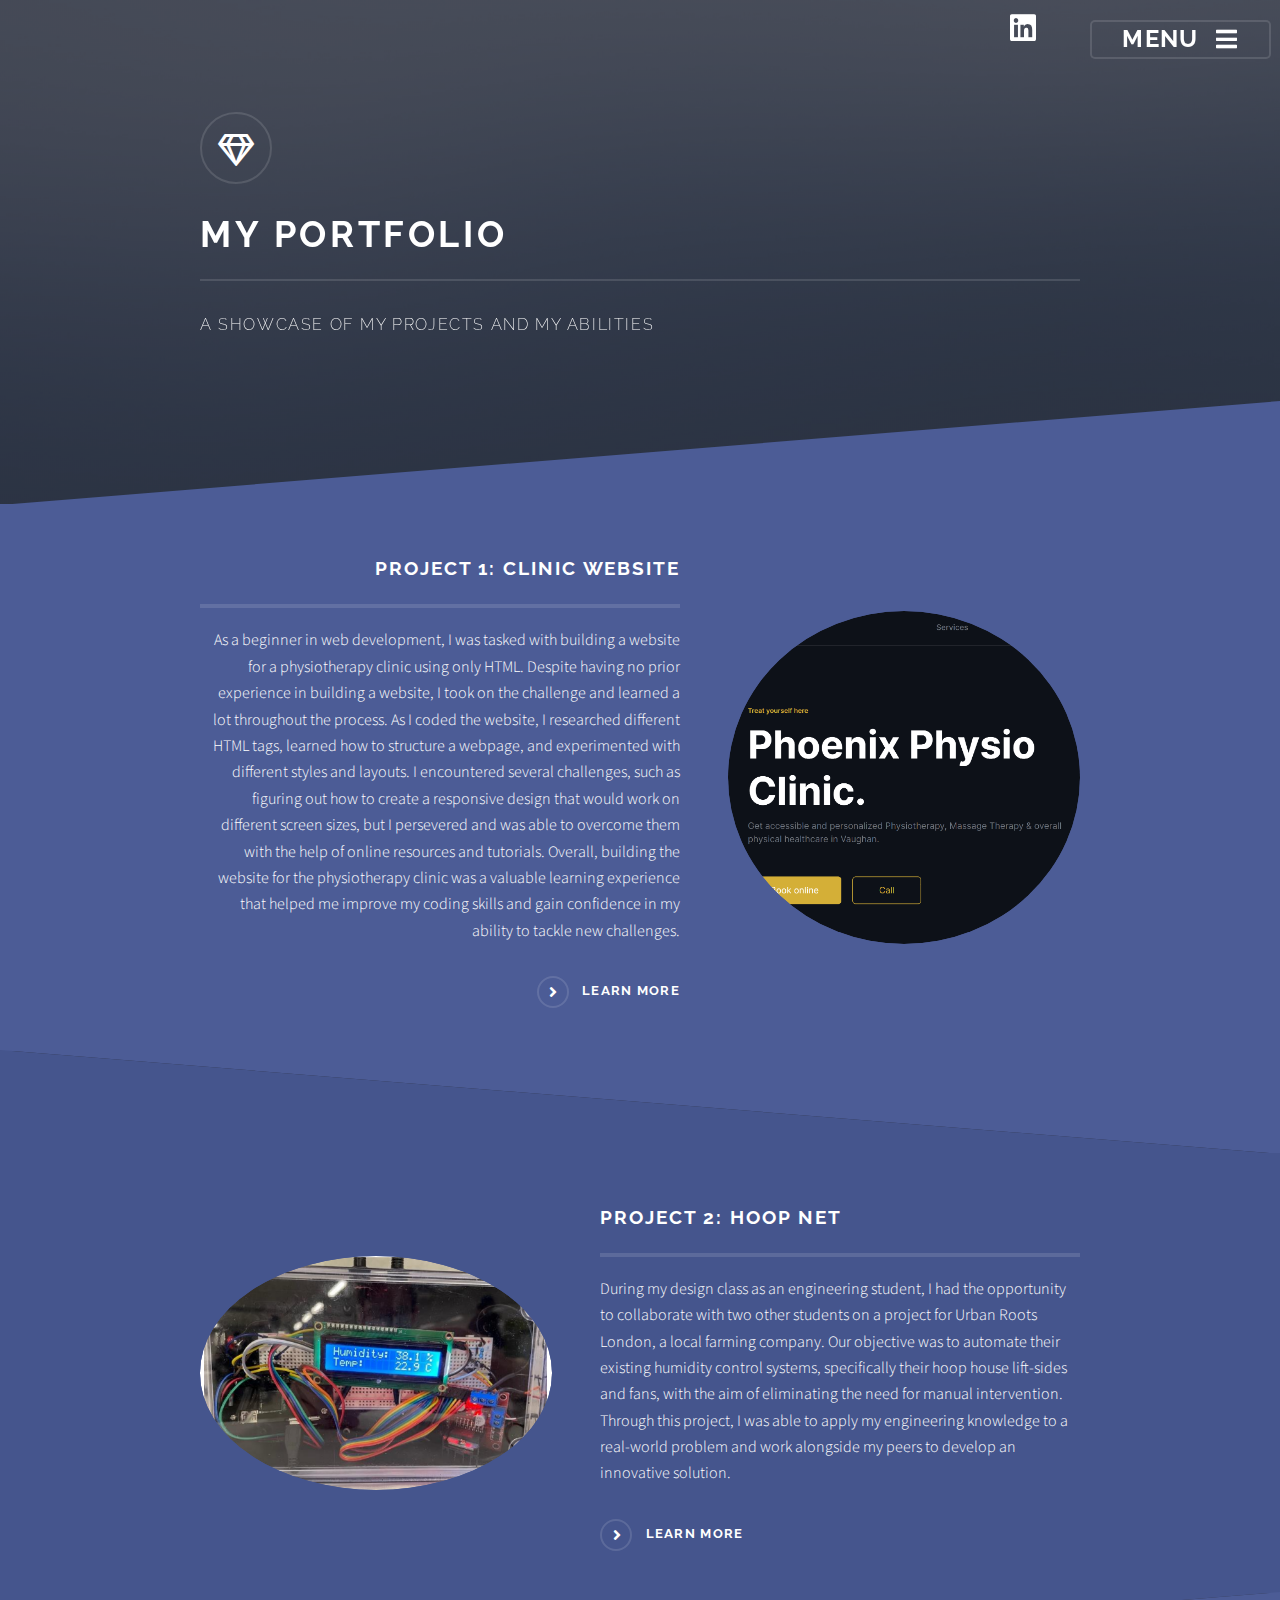
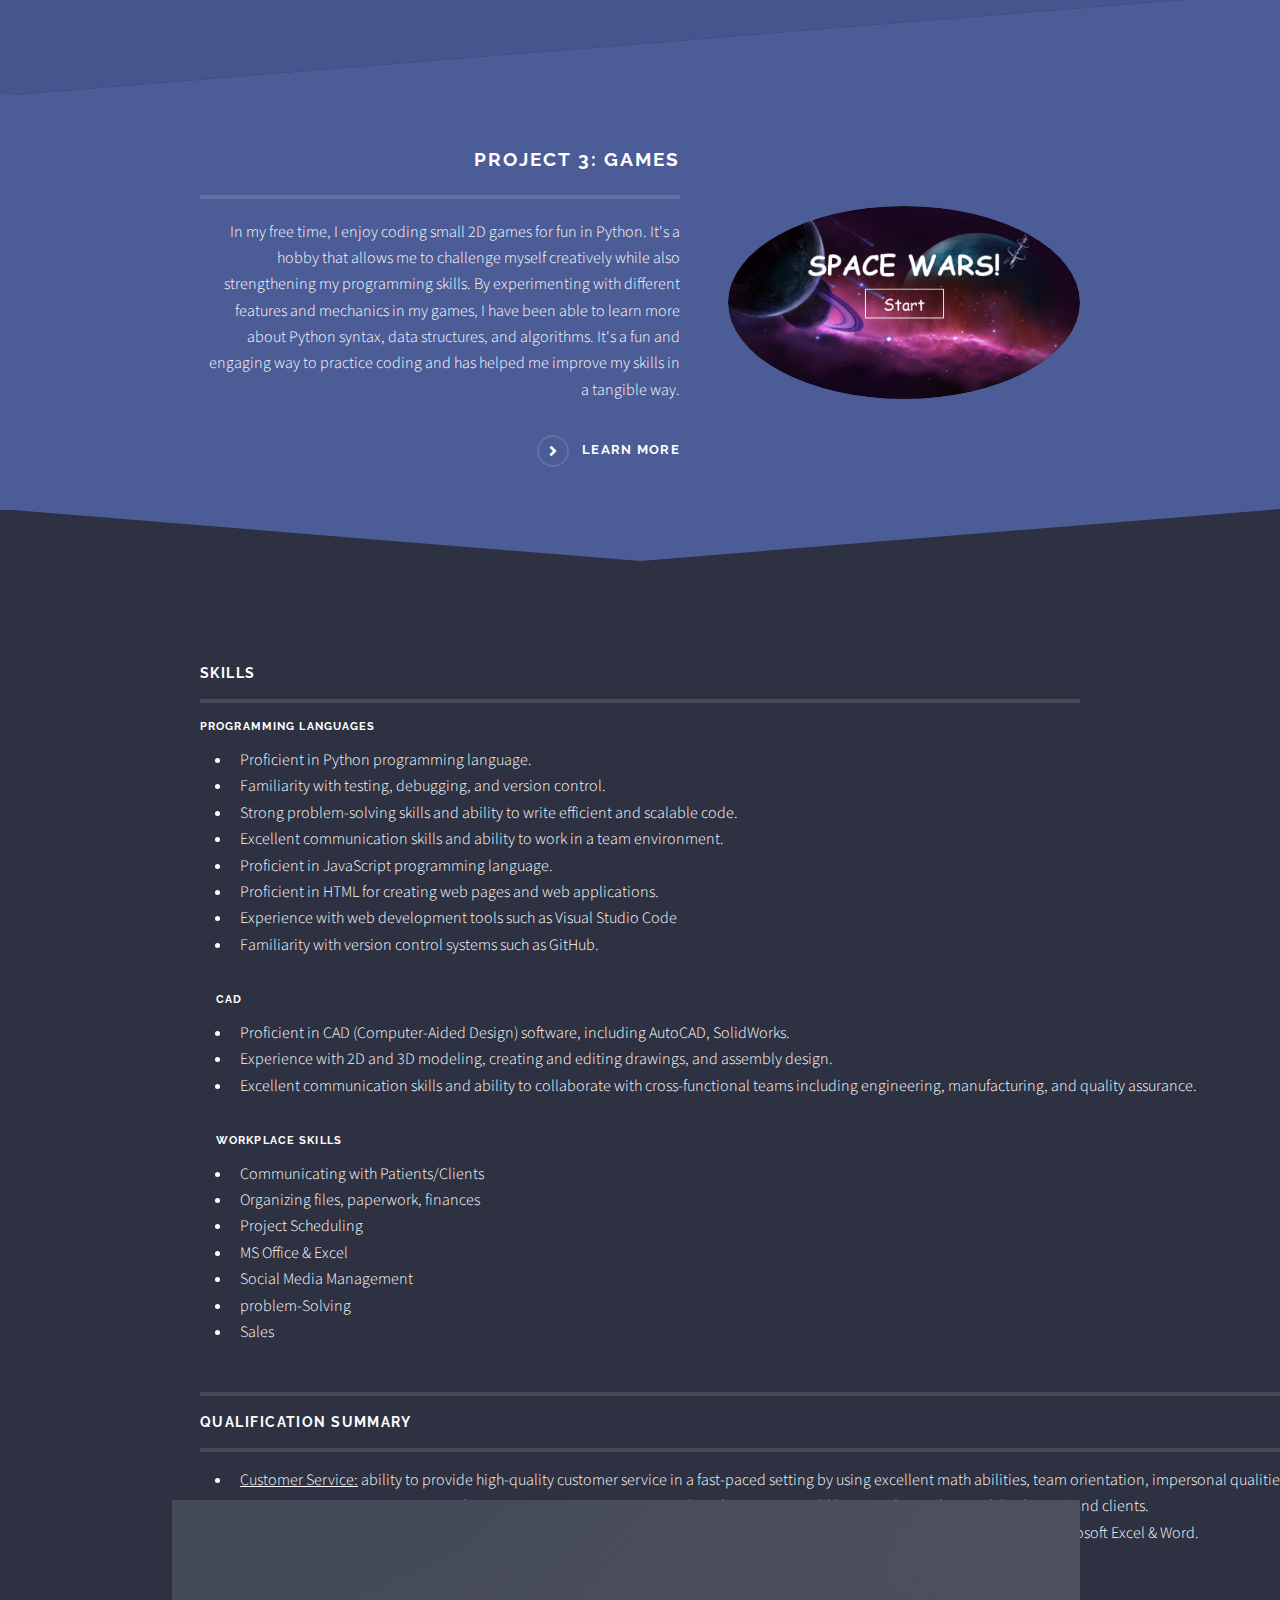
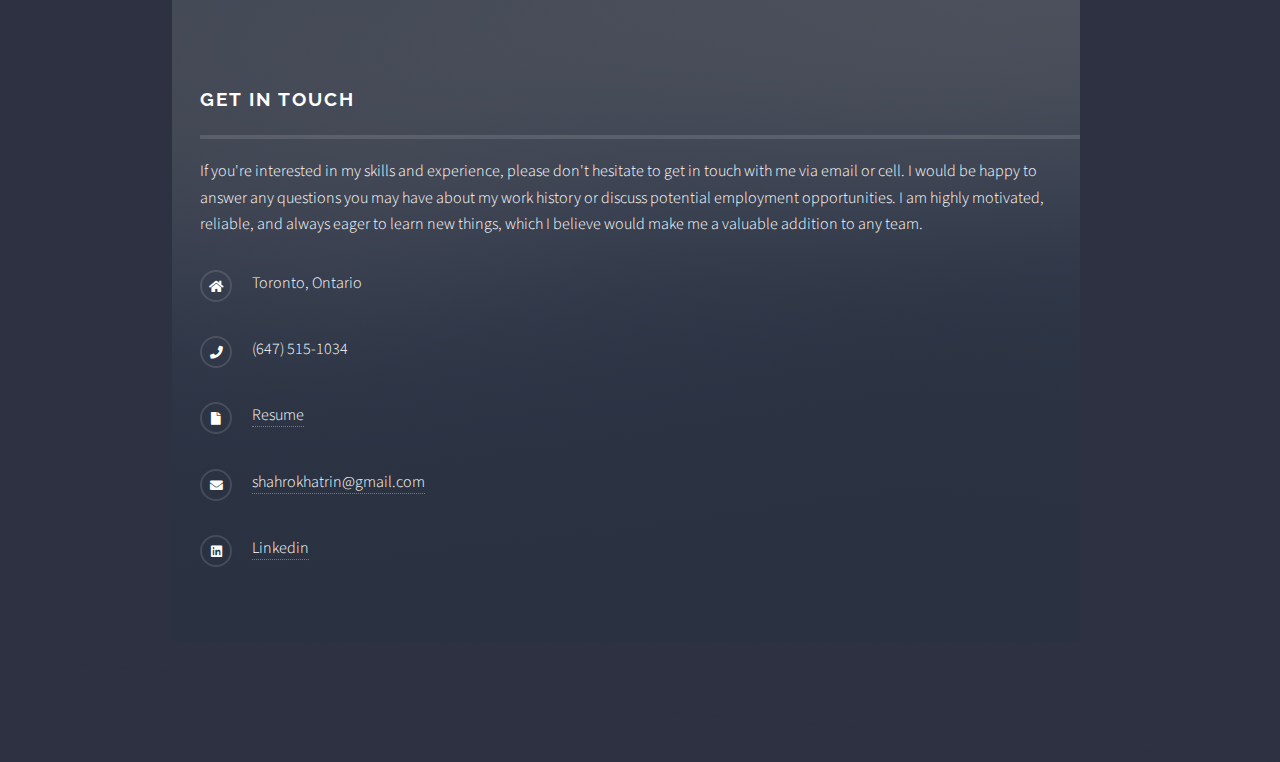
==== Index.html @ 13228381 "Add files via upload" ====
<!DOCTYPE HTML>


	<head>
		<title>Atrin's Portfolio</title>
		<meta charset="utf-8" />
		<meta name="viewport" content="width=device-width, initial-scale=1, user-scalable=no" />
		<link rel="stylesheet" href="assets/css/main.css" />
		<link rel="stylesheet" href="assets/css/styles.css">
		<noscript><link rel="stylesheet" href="assets/css/noscript.css" /></noscript>
	</head>
	<body class="is-preload">
		

		<!-- Page Wrapper -->
			<div id="">

				<!-- Header -->
					<header id="header" class="alt">
						<h1><a href="Index.html">My Portfolio</a></h1>
						<nav>
							<ul .icon-size {
								font-size: 24px;
							}>							  
							<ul class="icons">
								<li class="icon-size"><a href="https://www.linkedin.com/in/atrin-shahrokh-8b4238201" target="_blank" class="icon brands fa-linkedin"><span class="label">Linkedin</span></a></li>
     						 <li><a href="#menu" class="icon-size">Menu</a></li>
							 							
							</ul>

						</nav>
					</header>

				<!-- Menu -->
					<nav id="menu">
						<div class="inner">
							<h2>Menu</h2>
							<ul class="links">
								<li><a href="Index.html">Home</a></li>
								<li><a href="Project1.html">Project 1</a></li>
								<li><a href="Project2.html">Project 2</a></li>
								<li><a href="Project3.html">Project 3</a></li>
								<!--<li><a href="generic.html">Generic</a></li>
								<li><a href="elements.html">Elements</a></li> -->
							</ul>
							<a href="#" class="close">Close</a>
						</div>
					</nav>

				<!-- Banner -->
					<section id="banner">
						<div class="inner">
							<div class="logo"><span class="icon fa-gem"></span></div>
							<h2>My Portfolio</h2>
							<p>A showcase of my projects and my abilities</a></p>
						</div>
					</section>

				<!-- Wrapper -->
					<section id="wrapper">

						<!-- One -->
							<section id="one" class="wrapper spotlight style">
								<div class="inner">
									<div class="col-4"><span class="image fit"><img src="images/websitepic.png" alt="" /></span></div>
									<div class="content">
										<h2 class="major">Project 1: Clinic website</h2>
										<p>As a beginner in web development, I was tasked with building a website for a physiotherapy clinic using only HTML. Despite having no prior experience in building a website, I took on the challenge and learned a lot throughout the process. As I coded the website, I researched different HTML tags, learned how to structure a webpage, and experimented with different styles and layouts. I encountered several challenges, such as figuring out how to create a responsive design that would work on different screen sizes, but I persevered and was able to overcome them with the help of online resources and tutorials. Overall, building the website for the physiotherapy clinic was a valuable learning experience that helped me improve my coding skills and gain confidence in my ability to tackle new challenges.</p>
										<a href="Project1.html" class="special">Learn more</a>
									</div>
								</div>
							</section>

						<!-- Two -->
							<section id="two" class="wrapper alt spotlight style2">
								<div class="inner">
									<div class="col-4"><span class="image fit"><img src="images/HoopNet.png" alt="" /></span></div>
									<div class="content">
										<h2 class="major">Project 2: Hoop Net</h2>
										<p>During my design class as an engineering student, I had the opportunity to collaborate with two other students on a project for Urban Roots London, a local farming company. Our objective was to automate their existing humidity control systems, specifically their hoop house lift-sides and fans, with the aim of eliminating the need for manual intervention. Through this project, I was able to apply my engineering knowledge to a real-world problem and work alongside my peers to develop an innovative solution.</p>
										<a href="Project2.html" class="special">Learn more</a>
									</div>
								</div>
							</section>
						
						<!-- Three -->
						<section id="one" class="wrapper spotlight style">
							<div class="inner">
								<div class="col-4"><span class="image fit"><img src="images/spacewars.png" alt="" /></span></div>
								<div class="content">
									<h2 class="major">Project 3: Games</h2>
									<p>In my free time, I enjoy coding small 2D games for fun in Python. It's a hobby that allows me to challenge myself creatively while also strengthening my programming skills. By experimenting with different features and mechanics in my games, I have been able to learn more about Python syntax, data structures, and algorithms. It's a fun and engaging way to practice coding and has helped me improve my skills in a tangible way.</p>
									<a href="Project3.html" class="special">Learn more</a>
								</div>
							</div>
						</section>

					

				<!-- Content -->
				<div class="wrapper">
					<div class="inner">

						<section>
							<h3 class="major">Skills</h3>
							<div class="row">
								<div class="col-6 col-12-medium">
									<h4>Programming Languages</h4>
									<ul style="white-space: nowrap;">
									<ul>
										<li>Proficient in Python programming language.</li>
										<li>Familiarity with testing, debugging, and version control.</li>
										<li>Strong problem-solving skills and ability to write efficient and scalable code.</li>
										<li>Excellent communication skills and ability to work in a team environment.</li>
										<li>Proficient in JavaScript programming language.</li>
										<li>Proficient in HTML for creating web pages and web applications.</li>
										<li>Experience with web development tools such as Visual Studio Code</li>
										<li>Familiarity with version control systems such as GitHub.</li>
									</ul>
									<h4>CAD</h4>
									<ul>
										<li>Proficient in CAD (Computer-Aided Design) software, including AutoCAD, SolidWorks.</li>
										<li>Experience with 2D and 3D modeling, creating and editing drawings, and assembly design.</li>
										<li>Excellent communication skills and ability to collaborate with cross-functional teams including engineering, manufacturing, and quality assurance.</li>
									</ul>
									<h4>Workplace Skills</h4>
									<ul>
										<li>Communicating with Patients/Clients</li>
										<li>Organizing files, paperwork, finances</li>
										<li>Project Scheduling</li>
										<li>MS Office & Excel</li>
										<li>Social Media Management</li>
										<li>problem-Solving</li>
										<li>Sales</li>

									</ul>
									
									</ul>
								</div>
							<div>
						<section>
							<section>
								<h3 class="major"></h3>
								<h3 class="major">Qualification Summary</h3>
								<div class="row">
									<div class="col-6 col-12-medium">
										<ul style="white-space: nowrap;">
											<ul>	
											<li><span style="text-decoration: underline;">Customer Service:</span> ability to provide high-quality customer service in a fast-paced setting by using excellent math abilities, team orientation, impersonal qualities.</li>
											<li><span style="text-decoration: underline;"> Communication & Presentation:</span> Charismatic communicator in speech and in writing. Build lasting relationships with both peers and clients. </li> 
											<li><span style="text-decoration: underline;"> Organization / Computer Skills: </span>  Outstanding time-management and organizational abilities. Technical proficiencies include Microsoft Excel & Word.</li>
											<li> <span style="text-decoration: underline;"> Key Strengths: </span>  Highly intelligent, empathetic</li>
											
											</ul>

							

			</div>

			<!-- Footer -->
			<section id="footer">
				<div class="inner">
					<h2 class="major">Get in touch</h2>
					<p>If you're interested in my skills and experience, please don't hesitate to get in touch with me via email or cell. I would be happy to answer any questions you may have about my work history or discuss potential employment opportunities. I am highly motivated, reliable, and always eager to learn new things, which I believe would make me a valuable addition to any team. </p>
					
					<ul class="contact">
						<li class="icon solid fa-home">
							Toronto, Ontario
						</li>
						<li class="icon solid fa-phone">(647) 515-1034</li>
						<li class="icon solid fa-file"><a href="images/Atrin Resume 2023 online.pdf" target="_blank">Resume</a></li>
						<li class="icon solid fa-envelope"><a href="https://mail.google.com/mail/u/0/#inbox?compose=GTvVlcSMVxZPtJQssRZNTlZVvGmxsFqFCSqRPTSmXZBhCRkfKhxHmBkvnQQLGbWfBXPBqGlDVkrpp" target="_blank">shahrokhatrin@gmail.com</a></li>
						<li class="icon brands fa-linkedin"><a href="https://www.linkedin.com/in/atrin-shahrokh-8b4238201" target="_blank">Linkedin</a></li>

					</ul>
					
				</div>
			</section>

		<!-- Scripts -->
			<script src="assets/js/jquery.min.js"></script>
			<script src="assets/js/jquery.scrollex.min.js"></script>
			<script src="assets/js/browser.min.js"></script>
			<script src="assets/js/breakpoints.min.js"></script>
			<script src="assets/js/util.js"></script>
			<script src="assets/js/main.js"></script>

	</body>
</html>
---- assets/css/main.css ----
@import url(fontawesome-all.min.css);
@import url("https://fonts.googleapis.com/css?family=Raleway:200,700|Source+Sans+Pro:300,600,300italic,600italic");



html, body, div, span, applet, object,
iframe, h1, h2, h3, h4, h5, h6, p, blockquote,
pre, a, abbr, acronym, address, big, cite,
code, del, dfn, em, img, ins, kbd, q, s, samp,
small, strike, strong, sub, sup, tt, var, b,
u, i, center, dl, dt, dd, ol, ul, li, fieldset,
form, label, legend, table, caption, tbody,
tfoot, thead, tr, th, td, article, aside,
canvas, details, embed, figure, figcaption,
footer, header, hgroup, menu, nav, output, ruby,
section, summary, time, mark, audio, video {
	margin: 0;
	padding: 0;
	border: 0;
	font-size: 100%;
	font: inherit;
	vertical-align: baseline;}

article, aside, details, figcaption, figure,
footer, header, hgroup, menu, nav, section {
	display: block;}

body {
	line-height: 1;
}

ol, ul {
	list-style: none;
}

blockquote, q {
	quotes: none;
}

	blockquote:before, blockquote:after, q:before, q:after {
		content: '';
		content: none;
	}

table {
	border-collapse: collapse;
	border-spacing: 0;
}

body {
	-webkit-text-size-adjust: none;
}

mark {
	background-color: transparent;
	color: inherit;
}

input::-moz-focus-inner {
	border: 0;
	padding: 0;
}

input, select, textarea {
	-moz-appearance: none;
	-webkit-appearance: none;
	-ms-appearance: none;
	appearance: none;
}

/* Basic */

	@-ms-viewport {
		width: device-width;
	}

	body {
		-ms-overflow-style: scrollbar;
	}

	@media screen and (max-width: 480px) {

		html, body {
			min-width: 320px;
		}

	}

	html {
		box-sizing: border-box;
	}

	*, *:before, *:after {
		box-sizing: inherit;
	}

	body {
		background-color: #2e3141;
		background-image: linear-gradient(to top, rgba(46, 49, 65, 0.8), rgba(46, 49, 65, 0.8)), url("../../images/bg.jpg");
		background-size: auto,
 cover;
		background-attachment: fixed,
 fixed;
		background-position: center,
 center;
	}

		body.is-preload *, body.is-preload *:before, body.is-preload *:after {
			-moz-animation: none !important;
			-webkit-animation: none !important;
			-ms-animation: none !important;
			animation: none !important;
			-moz-transition: none !important;
			-webkit-transition: none !important;
			-ms-transition: none !important;
			transition: none !important;
		}

/* Type */

	body, input, select, textarea {
		color: #ffffff;
		font-family: "Source Sans Pro", Helvetica, sans-serif;
		font-size: 16.5pt;
		font-weight: 300;
		line-height: 1.65;
	}

		@media screen and (max-width: 1680px) {

			body, input, select, textarea {
				font-size: 13pt;
			}

		}

		@media screen and (max-width: 1280px) {

			body, input, select, textarea {
				font-size: 12pt;
			}

		}

		@media screen and (max-width: 980px) {

			body, input, select, textarea {
				font-size: 12pt;
			}

		}

		@media screen and (max-width: 736px) {

			body, input, select, textarea {
				font-size: 12pt;
			}

		}

		@media screen and (max-width: 480px) {

			body, input, select, textarea {
				font-size: 12pt;
			}

		}

	a {
		-moz-transition: color 0.2s ease-in-out, border-bottom-color 0.2s ease-in-out;
		-webkit-transition: color 0.2s ease-in-out, border-bottom-color 0.2s ease-in-out;
		-ms-transition: color 0.2s ease-in-out, border-bottom-color 0.2s ease-in-out;
		transition: color 0.2s ease-in-out, border-bottom-color 0.2s ease-in-out;
		border-bottom: dotted 1px rgba(255, 255, 255, 0.35);
		color: #ffffff;
		text-decoration: none;
	}

		a:hover {
			border-bottom-color: transparent;
			color: #ffffff !important;
		}

		a.special:not(.button) {
			text-decoration: none;
			border-bottom: 0;
			display: block;
			font-family: Raleway, Helvetica, sans-serif;
			font-size: 0.8em;
			font-weight: 700;
			letter-spacing: 0.1em;
			margin: 0 0 2em 0;
			text-transform: uppercase;
		}

			a.special:not(.button):before {
				-moz-osx-font-smoothing: grayscale;
				-webkit-font-smoothing: antialiased;
				display: inline-block;
				font-style: normal;
				font-variant: normal;
				text-rendering: auto;
				line-height: 1;
				text-transform: none !important;
				font-family: 'Font Awesome 5 Free';
				font-weight: 900;
			}

			a.special:not(.button):before {
				-moz-transition: background-color 0.2s ease-in-out;
				-webkit-transition: background-color 0.2s ease-in-out;
				-ms-transition: background-color 0.2s ease-in-out;
				transition: background-color 0.2s ease-in-out;
				border-radius: 100%;
				border: solid 2px rgba(255, 255, 255, 0.125);
				content: '\f105';
				display: inline-block;
				font-size: 1.25em;
				height: 2em;
				line-height: 1.75em;
				margin-right: 0.85em;
				text-align: center;
				text-indent: 0.15em;
				vertical-align: middle;
				width: 2em;
			}

			a.special:not(.button):hover:before {
				background-color: rgba(255, 255, 255, 0.025);
			}

			a.special:not(.button):active:before {
				background-color: rgba(255, 255, 255, 0.075);
			}

	strong, b {
		color: #ffffff;
		font-weight: 600;
	}

	em, i {
		font-style: italic;
	}

	p {
		margin: 0 0 2em 0;
	}

	h1, h2, h3, h4, h5, h6 {
		color: #ffffff;
		font-family: Raleway, Helvetica, sans-serif;
		font-weight: 700;
		letter-spacing: 0.1em;
		margin: 0 0 1em 0;
		text-transform: uppercase;
	}

		h1 a, h2 a, h3 a, h4 a, h5 a, h6 a {
			color: inherit;
			text-decoration: none;
			border-bottom: 0;
		}

		h1 span, h2 span, h3 span, h4 span, h5 span, h6 span {
			font-weight: 500;
		}

		h1.major, h2.major, h3.major, h4.major, h5.major, h6.major {
			padding-bottom: 1em;
			border-bottom: solid 4px rgba(255, 255, 255, 0.125);
		}

	h2 {
		font-size: 1.2em;
	}

	h3 {
		font-size: 0.9em;
	}

	h4 {
		font-size: 0.7em;
	}

	h5 {
		font-size: 0.7em;
	}

	h6 {
		font-size: 0.7em;
	}

	@media screen and (max-width: 736px) {

		h2 {
			font-size: 1em;
		}

		h3 {
			font-size: 0.8em;
		}

	}

	sub {
		font-size: 0.8em;
		position: relative;
		top: 0.5em;
	}

	sup {
		font-size: 0.8em;
		position: relative;
		top: -0.5em;
	}

	blockquote {
		border-left: solid 4px rgba(255, 255, 255, 0.125);
		font-style: italic;
		margin: 0 0 2em 0;
		padding: 0.5em 0 0.5em 2em;
	}

	code {
		background: rgba(255, 255, 255, 0.025);
		border-radius: 5px;
		border: solid 2px rgba(255, 255, 255, 0.125);
		font-family: "Courier New", monospace;
		font-size: 0.9em;
		margin: 0 0.25em;
		padding: 0.25em 0.65em;
	}

	pre {
		-webkit-overflow-scrolling: touch;
		font-family: "Courier New", monospace;
		font-size: 0.9em;
		margin: 0 0 2em 0;
	}

		pre code {
			display: block;
			line-height: 1.75em;
			padding: 1em 1.5em;
			overflow-x: auto;
		}

	hr {
		border: 0;
		border-bottom: solid 2px rgba(255, 255, 255, 0.125);
		margin: 2.5em 0;
	}

		hr.major {
			margin: 4em 0;
		}

	.align-left {
		text-align: left;
	}

	.align-center {
		text-align: center;
	}

	.align-right {
		text-align: right;
	}

/* Row */

	.row {
		display: flex;
		flex-wrap: wrap;
		box-sizing: border-box;
		align-items: stretch;
	}

		.row > * {
			box-sizing: border-box;
		}

		.row.gtr-uniform > * > :last-child {
			margin-bottom: 0;
		}

		.row.aln-left {
			justify-content: flex-start;
		}

		.row.aln-center {
			justify-content: center;
		}

		.row.aln-right {
			justify-content: flex-end;
		}

		.row.aln-top {
			align-items: flex-start;
		}

		.row.aln-middle {
			align-items: center;
		}

		.row.aln-bottom {
			align-items: flex-end;
		}

		.row > .imp {
			order: -1;
		}

		.row > .col-1 {
			width: 8.33333%;
		}

		.row > .off-1 {
			margin-left: 8.33333%;
		}

		.row > .col-2 {
			width: 16.66667%;
		}

		.row > .off-2 {
			margin-left: 16.66667%;
		}

		.row > .col-3 {
			width: 25%;
		}

		.row > .off-3 {
			margin-left: 25%;
		}

		.row > .col-4 {
			width: 33.33333%;
		}

		.row > .off-4 {
			margin-left: 33.33333%;
		}

		.row > .col-5 {
			width: 41.66667%;
		}

		.row > .off-5 {
			margin-left: 41.66667%;
		}

		.row > .col-6 {
			width: 50%;
		}

		.row > .off-6 {
			margin-left: 50%;
		}

		.row > .col-7 {
			width: 58.33333%;
		}

		.row > .off-7 {
			margin-left: 58.33333%;
		}

		.row > .col-8 {
			width: 66.66667%;
		}

		.row > .off-8 {
			margin-left: 66.66667%;
		}

		.row > .col-9 {
			width: 75%;
		}

		.row > .off-9 {
			margin-left: 75%;
		}

		.row > .col-10 {
			width: 83.33333%;
		}

		.row > .off-10 {
			margin-left: 83.33333%;
		}

		.row > .col-11 {
			width: 91.66667%;
		}

		.row > .off-11 {
			margin-left: 91.66667%;
		}

		.row > .col-12 {
			width: 100%;
		}

		.row > .off-12 {
			margin-left: 100%;
		}

		.row.gtr-0 {
			margin-top: 0;
			margin-left: 0em;
		}

			.row.gtr-0 > * {
				padding: 0 0 0 0em;
			}

			.row.gtr-0.gtr-uniform {
				margin-top: 0em;
			}

				.row.gtr-0.gtr-uniform > * {
					padding-top: 0em;
				}

		.row.gtr-25 {
			margin-top: 0;
			margin-left: -0.4375em;
		}

			.row.gtr-25 > * {
				padding: 0 0 0 0.4375em;
			}

			.row.gtr-25.gtr-uniform {
				margin-top: -0.4375em;
			}

				.row.gtr-25.gtr-uniform > * {
					padding-top: 0.4375em;
				}

		.row.gtr-50 {
			margin-top: 0;
			margin-left: -0.875em;
		}

			.row.gtr-50 > * {
				padding: 0 0 0 0.875em;
			}

			.row.gtr-50.gtr-uniform {
				margin-top: -0.875em;
			}

				.row.gtr-50.gtr-uniform > * {
					padding-top: 0.875em;
				}

		.row {
			margin-top: 0;
			margin-left: -1.75em;
		}

			.row > * {
				padding: 0 0 0 1.75em;
			}

			.row.gtr-uniform {
				margin-top: -1.75em;
			}

				.row.gtr-uniform > * {
					padding-top: 1.75em;
				}

		.row.gtr-150 {
			margin-top: 0;
			margin-left: -2.625em;
		}

			.row.gtr-150 > * {
				padding: 0 0 0 2.625em;
			}

			.row.gtr-150.gtr-uniform {
				margin-top: -2.625em;
			}

				.row.gtr-150.gtr-uniform > * {
					padding-top: 2.625em;
				}

		.row.gtr-200 {
			margin-top: 0;
			margin-left: -3.5em;
		}

			.row.gtr-200 > * {
				padding: 0 0 0 3.5em;
			}

			.row.gtr-200.gtr-uniform {
				margin-top: -3.5em;
			}

				.row.gtr-200.gtr-uniform > * {
					padding-top: 3.5em;
				}

		@media screen and (max-width: 1680px) {

			.row {
				display: flex;
				flex-wrap: wrap;
				box-sizing: border-box;
				align-items: stretch;
			}

				.row > * {
					box-sizing: border-box;
				}

				.row.gtr-uniform > * > :last-child {
					margin-bottom: 0;
				}

				.row.aln-left {
					justify-content: flex-start;
				}

				.row.aln-center {
					justify-content: center;
				}

				.row.aln-right {
					justify-content: flex-end;
				}

				.row.aln-top {
					align-items: flex-start;
				}

				.row.aln-middle {
					align-items: center;
				}

				.row.aln-bottom {
					align-items: flex-end;
				}

				.row > .imp-xlarge {
					order: -1;
				}

				.row > .col-1-xlarge {
					width: 8.33333%;
				}

				.row > .off-1-xlarge {
					margin-left: 8.33333%;
				}

				.row > .col-2-xlarge {
					width: 16.66667%;
				}

				.row > .off-2-xlarge {
					margin-left: 16.66667%;
				}

				.row > .col-3-xlarge {
					width: 25%;
				}

				.row > .off-3-xlarge {
					margin-left: 25%;
				}

				.row > .col-4-xlarge {
					width: 33.33333%;
				}

				.row > .off-4-xlarge {
					margin-left: 33.33333%;
				}

				.row > .col-5-xlarge {
					width: 41.66667%;
				}

				.row > .off-5-xlarge {
					margin-left: 41.66667%;
				}

				.row > .col-6-xlarge {
					width: 50%;
				}

				.row > .off-6-xlarge {
					margin-left: 50%;
				}

				.row > .col-7-xlarge {
					width: 58.33333%;
				}

				.row > .off-7-xlarge {
					margin-left: 58.33333%;
				}

				.row > .col-8-xlarge {
					width: 66.66667%;
				}

				.row > .off-8-xlarge {
					margin-left: 66.66667%;
				}

				.row > .col-9-xlarge {
					width: 75%;
				}

				.row > .off-9-xlarge {
					margin-left: 75%;
				}

				.row > .col-10-xlarge {
					width: 83.33333%;
				}

				.row > .off-10-xlarge {
					margin-left: 83.33333%;
				}

				.row > .col-11-xlarge {
					width: 91.66667%;
				}

				.row > .off-11-xlarge {
					margin-left: 91.66667%;
				}

				.row > .col-12-xlarge {
					width: 100%;
				}

				.row > .off-12-xlarge {
					margin-left: 100%;
				}

				.row.gtr-0 {
					margin-top: 0;
					margin-left: 0em;
				}

					.row.gtr-0 > * {
						padding: 0 0 0 0em;
					}

					.row.gtr-0.gtr-uniform {
						margin-top: 0em;
					}

						.row.gtr-0.gtr-uniform > * {
							padding-top: 0em;
						}

				.row.gtr-25 {
					margin-top: 0;
					margin-left: -0.4375em;
				}

					.row.gtr-25 > * {
						padding: 0 0 0 0.4375em;
					}

					.row.gtr-25.gtr-uniform {
						margin-top: -0.4375em;
					}

						.row.gtr-25.gtr-uniform > * {
							padding-top: 0.4375em;
						}

				.row.gtr-50 {
					margin-top: 0;
					margin-left: -0.875em;
				}

					.row.gtr-50 > * {
						padding: 0 0 0 0.875em;
					}

					.row.gtr-50.gtr-uniform {
						margin-top: -0.875em;
					}

						.row.gtr-50.gtr-uniform > * {
							padding-top: 0.875em;
						}

				.row {
					margin-top: 0;
					margin-left: -1.75em;
				}

					.row > * {
						padding: 0 0 0 1.75em;
					}

					.row.gtr-uniform {
						margin-top: -1.75em;
					}

						.row.gtr-uniform > * {
							padding-top: 1.75em;
						}

				.row.gtr-150 {
					margin-top: 0;
					margin-left: -2.625em;
				}

					.row.gtr-150 > * {
						padding: 0 0 0 2.625em;
					}

					.row.gtr-150.gtr-uniform {
						margin-top: -2.625em;
					}

						.row.gtr-150.gtr-uniform > * {
							padding-top: 2.625em;
						}

				.row.gtr-200 {
					margin-top: 0;
					margin-left: -3.5em;
				}

					.row.gtr-200 > * {
						padding: 0 0 0 3.5em;
					}

					.row.gtr-200.gtr-uniform {
						margin-top: -3.5em;
					}

						.row.gtr-200.gtr-uniform > * {
							padding-top: 3.5em;
						}

		}

		@media screen and (max-width: 1280px) {

			.row {
				display: flex;
				flex-wrap: wrap;
				box-sizing: border-box;
				align-items: stretch;
			}

				.row > * {
					box-sizing: border-box;
				}

				.row.gtr-uniform > * > :last-child {
					margin-bottom: 0;
				}

				.row.aln-left {
					justify-content: flex-start;
				}

				.row.aln-center {
					justify-content: center;
				}

				.row.aln-right {
					justify-content: flex-end;
				}

				.row.aln-top {
					align-items: flex-start;
				}

				.row.aln-middle {
					align-items: center;
				}

				.row.aln-bottom {
					align-items: flex-end;
				}

				.row > .imp-large {
					order: -1;
				}

				.row > .col-1-large {
					width: 8.33333%;
				}

				.row > .off-1-large {
					margin-left: 8.33333%;
				}

				.row > .col-2-large {
					width: 16.66667%;
				}

				.row > .off-2-large {
					margin-left: 16.66667%;
				}

				.row > .col-3-large {
					width: 25%;
				}

				.row > .off-3-large {
					margin-left: 25%;
				}

				.row > .col-4-large {
					width: 33.33333%;
				}

				.row > .off-4-large {
					margin-left: 33.33333%;
				}

				.row > .col-5-large {
					width: 41.66667%;
				}

				.row > .off-5-large {
					margin-left: 41.66667%;
				}

				.row > .col-6-large {
					width: 50%;
				}

				.row > .off-6-large {
					margin-left: 50%;
				}

				.row > .col-7-large {
					width: 58.33333%;
				}

				.row > .off-7-large {
					margin-left: 58.33333%;
				}

				.row > .col-8-large {
					width: 66.66667%;
				}

				.row > .off-8-large {
					margin-left: 66.66667%;
				}

				.row > .col-9-large {
					width: 75%;
				}

				.row > .off-9-large {
					margin-left: 75%;
				}

				.row > .col-10-large {
					width: 83.33333%;
				}

				.row > .off-10-large {
					margin-left: 83.33333%;
				}

				.row > .col-11-large {
					width: 91.66667%;
				}

				.row > .off-11-large {
					margin-left: 91.66667%;
				}

				.row > .col-12-large {
					width: 100%;
				}

				.row > .off-12-large {
					margin-left: 100%;
				}

				.row.gtr-0 {
					margin-top: 0;
					margin-left: 0em;
				}

					.row.gtr-0 > * {
						padding: 0 0 0 0em;
					}

					.row.gtr-0.gtr-uniform {
						margin-top: 0em;
					}

						.row.gtr-0.gtr-uniform > * {
							padding-top: 0em;
						}

				.row.gtr-25 {
					margin-top: 0;
					margin-left: -0.4375em;
				}

					.row.gtr-25 > * {
						padding: 0 0 0 0.4375em;
					}

					.row.gtr-25.gtr-uniform {
						margin-top: -0.4375em;
					}

						.row.gtr-25.gtr-uniform > * {
							padding-top: 0.4375em;
						}

				.row.gtr-50 {
					margin-top: 0;
					margin-left: -0.875em;
				}

					.row.gtr-50 > * {
						padding: 0 0 0 0.875em;
					}

					.row.gtr-50.gtr-uniform {
						margin-top: -0.875em;
					}

						.row.gtr-50.gtr-uniform > * {
							padding-top: 0.875em;
						}

				.row {
					margin-top: 0;
					margin-left: -1.75em;
				}

					.row > * {
						padding: 0 0 0 1.75em;
					}

					.row.gtr-uniform {
						margin-top: -1.75em;
					}

						.row.gtr-uniform > * {
							padding-top: 1.75em;
						}

				.row.gtr-150 {
					margin-top: 0;
					margin-left: -2.625em;
				}

					.row.gtr-150 > * {
						padding: 0 0 0 2.625em;
					}

					.row.gtr-150.gtr-uniform {
						margin-top: -2.625em;
					}

						.row.gtr-150.gtr-uniform > * {
							padding-top: 2.625em;
						}

				.row.gtr-200 {
					margin-top: 0;
					margin-left: -3.5em;
				}

					.row.gtr-200 > * {
						padding: 0 0 0 3.5em;
					}

					.row.gtr-200.gtr-uniform {
						margin-top: -3.5em;
					}

						.row.gtr-200.gtr-uniform > * {
							padding-top: 3.5em;
						}

		}

		@media screen and (max-width: 980px) {

			.row {
				display: flex;
				flex-wrap: wrap;
				box-sizing: border-box;
				align-items: stretch;
			}

				.row > * {
					box-sizing: border-box;
				}

				.row.gtr-uniform > * > :last-child {
					margin-bottom: 0;
				}

				.row.aln-left {
					justify-content: flex-start;
				}

				.row.aln-center {
					justify-content: center;
				}

				.row.aln-right {
					justify-content: flex-end;
				}

				.row.aln-top {
					align-items: flex-start;
				}

				.row.aln-middle {
					align-items: center;
				}

				.row.aln-bottom {
					align-items: flex-end;
				}

				.row > .imp-medium {
					order: -1;
				}

				.row > .col-1-medium {
					width: 8.33333%;
				}

				.row > .off-1-medium {
					margin-left: 8.33333%;
				}

				.row > .col-2-medium {
					width: 16.66667%;
				}

				.row > .off-2-medium {
					margin-left: 16.66667%;
				}

				.row > .col-3-medium {
					width: 25%;
				}

				.row > .off-3-medium {
					margin-left: 25%;
				}

				.row > .col-4-medium {
					width: 33.33333%;
				}

				.row > .off-4-medium {
					margin-left: 33.33333%;
				}

				.row > .col-5-medium {
					width: 41.66667%;
				}

				.row > .off-5-medium {
					margin-left: 41.66667%;
				}

				.row > .col-6-medium {
					width: 50%;
				}

				.row > .off-6-medium {
					margin-left: 50%;
				}

				.row > .col-7-medium {
					width: 58.33333%;
				}

				.row > .off-7-medium {
					margin-left: 58.33333%;
				}

				.row > .col-8-medium {
					width: 66.66667%;
				}

				.row > .off-8-medium {
					margin-left: 66.66667%;
				}

				.row > .col-9-medium {
					width: 75%;
				}

				.row > .off-9-medium {
					margin-left: 75%;
				}

				.row > .col-10-medium {
					width: 83.33333%;
				}

				.row > .off-10-medium {
					margin-left: 83.33333%;
				}

				.row > .col-11-medium {
					width: 91.66667%;
				}

				.row > .off-11-medium {
					margin-left: 91.66667%;
				}

				.row > .col-12-medium {
					width: 100%;
				}

				.row > .off-12-medium {
					margin-left: 100%;
				}

				.row.gtr-0 {
					margin-top: 0;
					margin-left: 0em;
				}

					.row.gtr-0 > * {
						padding: 0 0 0 0em;
					}

					.row.gtr-0.gtr-uniform {
						margin-top: 0em;
					}

						.row.gtr-0.gtr-uniform > * {
							padding-top: 0em;
						}

				.row.gtr-25 {
					margin-top: 0;
					margin-left: -0.4375em;
				}

					.row.gtr-25 > * {
						padding: 0 0 0 0.4375em;
					}

					.row.gtr-25.gtr-uniform {
						margin-top: -0.4375em;
					}

						.row.gtr-25.gtr-uniform > * {
							padding-top: 0.4375em;
						}

				.row.gtr-50 {
					margin-top: 0;
					margin-left: -0.875em;
				}

					.row.gtr-50 > * {
						padding: 0 0 0 0.875em;
					}

					.row.gtr-50.gtr-uniform {
						margin-top: -0.875em;
					}

						.row.gtr-50.gtr-uniform > * {
							padding-top: 0.875em;
						}

				.row {
					margin-top: 0;
					margin-left: -1.75em;
				}

					.row > * {
						padding: 0 0 0 1.75em;
					}

					.row.gtr-uniform {
						margin-top: -1.75em;
					}

						.row.gtr-uniform > * {
							padding-top: 1.75em;
						}

				.row.gtr-150 {
					margin-top: 0;
					margin-left: -2.625em;
				}

					.row.gtr-150 > * {
						padding: 0 0 0 2.625em;
					}

					.row.gtr-150.gtr-uniform {
						margin-top: -2.625em;
					}

						.row.gtr-150.gtr-uniform > * {
							padding-top: 2.625em;
						}

				.row.gtr-200 {
					margin-top: 0;
					margin-left: -3.5em;
				}

					.row.gtr-200 > * {
						padding: 0 0 0 3.5em;
					}

					.row.gtr-200.gtr-uniform {
						margin-top: -3.5em;
					}

						.row.gtr-200.gtr-uniform > * {
							padding-top: 3.5em;
						}

		}

		@media screen and (max-width: 736px) {

			.row {
				display: flex;
				flex-wrap: wrap;
				box-sizing: border-box;
				align-items: stretch;
			}

				.row > * {
					box-sizing: border-box;
				}

				.row.gtr-uniform > * > :last-child {
					margin-bottom: 0;
				}

				.row.aln-left {
					justify-content: flex-start;
				}

				.row.aln-center {
					justify-content: center;
				}

				.row.aln-right {
					justify-content: flex-end;
				}

				.row.aln-top {
					align-items: flex-start;
				}

				.row.aln-middle {
					align-items: center;
				}

				.row.aln-bottom {
					align-items: flex-end;
				}

				.row > .imp-small {
					order: -1;
				}

				.row > .col-1-small {
					width: 8.33333%;
				}

				.row > .off-1-small {
					margin-left: 8.33333%;
				}

				.row > .col-2-small {
					width: 16.66667%;
				}

				.row > .off-2-small {
					margin-left: 16.66667%;
				}

				.row > .col-3-small {
					width: 25%;
				}

				.row > .off-3-small {
					margin-left: 25%;
				}

				.row > .col-4-small {
					width: 33.33333%;
				}

				.row > .off-4-small {
					margin-left: 33.33333%;
				}

				.row > .col-5-small {
					width: 41.66667%;
				}

				.row > .off-5-small {
					margin-left: 41.66667%;
				}

				.row > .col-6-small {
					width: 50%;
				}

				.row > .off-6-small {
					margin-left: 50%;
				}

				.row > .col-7-small {
					width: 58.33333%;
				}

				.row > .off-7-small {
					margin-left: 58.33333%;
				}

				.row > .col-8-small {
					width: 66.66667%;
				}

				.row > .off-8-small {
					margin-left: 66.66667%;
				}

				.row > .col-9-small {
					width: 75%;
				}

				.row > .off-9-small {
					margin-left: 75%;
				}

				.row > .col-10-small {
					width: 83.33333%;
				}

				.row > .off-10-small {
					margin-left: 83.33333%;
				}

				.row > .col-11-small {
					width: 91.66667%;
				}

				.row > .off-11-small {
					margin-left: 91.66667%;
				}

				.row > .col-12-small {
					width: 100%;
				}

				.row > .off-12-small {
					margin-left: 100%;
				}

				.row.gtr-0 {
					margin-top: 0;
					margin-left: 0em;
				}

					.row.gtr-0 > * {
						padding: 0 0 0 0em;
					}

					.row.gtr-0.gtr-uniform {
						margin-top: 0em;
					}

						.row.gtr-0.gtr-uniform > * {
							padding-top: 0em;
						}

				.row.gtr-25 {
					margin-top: 0;
					margin-left: -0.3125em;
				}

					.row.gtr-25 > * {
						padding: 0 0 0 0.3125em;
					}

					.row.gtr-25.gtr-uniform {
						margin-top: -0.3125em;
					}

						.row.gtr-25.gtr-uniform > * {
							padding-top: 0.3125em;
						}

				.row.gtr-50 {
					margin-top: 0;
					margin-left: -0.625em;
				}

					.row.gtr-50 > * {
						padding: 0 0 0 0.625em;
					}

					.row.gtr-50.gtr-uniform {
						margin-top: -0.625em;
					}

						.row.gtr-50.gtr-uniform > * {
							padding-top: 0.625em;
						}

				.row {
					margin-top: 0;
					margin-left: -1.25em;
				}

					.row > * {
						padding: 0 0 0 1.25em;
					}

					.row.gtr-uniform {
						margin-top: -1.25em;
					}

						.row.gtr-uniform > * {
							padding-top: 1.25em;
						}

				.row.gtr-150 {
					margin-top: 0;
					margin-left: -1.875em;
				}

					.row.gtr-150 > * {
						padding: 0 0 0 1.875em;
					}

					.row.gtr-150.gtr-uniform {
						margin-top: -1.875em;
					}

						.row.gtr-150.gtr-uniform > * {
							padding-top: 1.875em;
						}

				.row.gtr-200 {
					margin-top: 0;
					margin-left: -2.5em;
				}

					.row.gtr-200 > * {
						padding: 0 0 0 2.5em;
					}

					.row.gtr-200.gtr-uniform {
						margin-top: -2.5em;
					}

						.row.gtr-200.gtr-uniform > * {
							padding-top: 2.5em;
						}

		}

		@media screen and (max-width: 480px) {

			.row {
				display: flex;
				flex-wrap: wrap;
				box-sizing: border-box;
				align-items: stretch;
			}

				.row > * {
					box-sizing: border-box;
				}

				.row.gtr-uniform > * > :last-child {
					margin-bottom: 0;
				}

				.row.aln-left {
					justify-content: flex-start;
				}

				.row.aln-center {
					justify-content: center;
				}

				.row.aln-right {
					justify-content: flex-end;
				}

				.row.aln-top {
					align-items: flex-start;
				}

				.row.aln-middle {
					align-items: center;
				}

				.row.aln-bottom {
					align-items: flex-end;
				}

				.row > .imp-xsmall {
					order: -1;
				}

				.row > .col-1-xsmall {
					width: 8.33333%;
				}

				.row > .off-1-xsmall {
					margin-left: 8.33333%;
				}

				.row > .col-2-xsmall {
					width: 16.66667%;
				}

				.row > .off-2-xsmall {
					margin-left: 16.66667%;
				}

				.row > .col-3-xsmall {
					width: 25%;
				}

				.row > .off-3-xsmall {
					margin-left: 25%;
				}

				.row > .col-4-xsmall {
					width: 33.33333%;
				}

				.row > .off-4-xsmall {
					margin-left: 33.33333%;
				}

				.row > .col-5-xsmall {
					width: 41.66667%;
				}

				.row > .off-5-xsmall {
					margin-left: 41.66667%;
				}

				.row > .col-6-xsmall {
					width: 50%;
				}

				.row > .off-6-xsmall {
					margin-left: 50%;
				}

				.row > .col-7-xsmall {
					width: 58.33333%;
				}

				.row > .off-7-xsmall {
					margin-left: 58.33333%;
				}

				.row > .col-8-xsmall {
					width: 66.66667%;
				}

				.row > .off-8-xsmall {
					margin-left: 66.66667%;
				}

				.row > .col-9-xsmall {
					width: 75%;
				}

				.row > .off-9-xsmall {
					margin-left: 75%;
				}

				.row > .col-10-xsmall {
					width: 83.33333%;
				}

				.row > .off-10-xsmall {
					margin-left: 83.33333%;
				}

				.row > .col-11-xsmall {
					width: 91.66667%;
				}

				.row > .off-11-xsmall {
					margin-left: 91.66667%;
				}

				.row > .col-12-xsmall {
					width: 100%;
				}

				.row > .off-12-xsmall {
					margin-left: 100%;
				}

				.row.gtr-0 {
					margin-top: 0;
					margin-left: 0em;
				}

					.row.gtr-0 > * {
						padding: 0 0 0 0em;
					}

					.row.gtr-0.gtr-uniform {
						margin-top: 0em;
					}

						.row.gtr-0.gtr-uniform > * {
							padding-top: 0em;
						}

				.row.gtr-25 {
					margin-top: 0;
					margin-left: -0.3125em;
				}

					.row.gtr-25 > * {
						padding: 0 0 0 0.3125em;
					}

					.row.gtr-25.gtr-uniform {
						margin-top: -0.3125em;
					}

						.row.gtr-25.gtr-uniform > * {
							padding-top: 0.3125em;
						}

				.row.gtr-50 {
					margin-top: 0;
					margin-left: -0.625em;
				}

					.row.gtr-50 > * {
						padding: 0 0 0 0.625em;
					}

					.row.gtr-50.gtr-uniform {
						margin-top: -0.625em;
					}

						.row.gtr-50.gtr-uniform > * {
							padding-top: 0.625em;
						}

				.row {
					margin-top: 0;
					margin-left: -1.25em;
				}

					.row > * {
						padding: 0 0 0 1.25em;
					}

					.row.gtr-uniform {
						margin-top: -1.25em;
					}

						.row.gtr-uniform > * {
							padding-top: 1.25em;
						}

				.row.gtr-150 {
					margin-top: 0;
					margin-left: -1.875em;
				}

					.row.gtr-150 > * {
						padding: 0 0 0 1.875em;
					}

					.row.gtr-150.gtr-uniform {
						margin-top: -1.875em;
					}

						.row.gtr-150.gtr-uniform > * {
							padding-top: 1.875em;
						}

				.row.gtr-200 {
					margin-top: 0;
					margin-left: -2.5em;
				}

					.row.gtr-200 > * {
						padding: 0 0 0 2.5em;
					}

					.row.gtr-200.gtr-uniform {
						margin-top: -2.5em;
					}

						.row.gtr-200.gtr-uniform > * {
							padding-top: 2.5em;
						}

		}

		@media screen and (max-width: 360px) {

			.row {
				display: flex;
				flex-wrap: wrap;
				box-sizing: border-box;
				align-items: stretch;
			}

				.row > * {
					box-sizing: border-box;
				}

				.row.gtr-uniform > * > :last-child {
					margin-bottom: 0;
				}

				.row.aln-left {
					justify-content: flex-start;
				}

				.row.aln-center {
					justify-content: center;
				}

				.row.aln-right {
					justify-content: flex-end;
				}

				.row.aln-top {
					align-items: flex-start;
				}

				.row.aln-middle {
					align-items: center;
				}

				.row.aln-bottom {
					align-items: flex-end;
				}

				.row > .imp-xxsmall {
					order: -1;
				}

				.row > .col-1-xxsmall {
					width: 8.33333%;
				}

				.row > .off-1-xxsmall {
					margin-left: 8.33333%;
				}

				.row > .col-2-xxsmall {
					width: 16.66667%;
				}

				.row > .off-2-xxsmall {
					margin-left: 16.66667%;
				}

				.row > .col-3-xxsmall {
					width: 25%;
				}

				.row > .off-3-xxsmall {
					margin-left: 25%;
				}

				.row > .col-4-xxsmall {
					width: 33.33333%;
				}

				.row > .off-4-xxsmall {
					margin-left: 33.33333%;
				}

				.row > .col-5-xxsmall {
					width: 41.66667%;
				}

				.row > .off-5-xxsmall {
					margin-left: 41.66667%;
				}

				.row > .col-6-xxsmall {
					width: 50%;
				}

				.row > .off-6-xxsmall {
					margin-left: 50%;
				}

				.row > .col-7-xxsmall {
					width: 58.33333%;
				}

				.row > .off-7-xxsmall {
					margin-left: 58.33333%;
				}

				.row > .col-8-xxsmall {
					width: 66.66667%;
				}

				.row > .off-8-xxsmall {
					margin-left: 66.66667%;
				}

				.row > .col-9-xxsmall {
					width: 75%;
				}

				.row > .off-9-xxsmall {
					margin-left: 75%;
				}

				.row > .col-10-xxsmall {
					width: 83.33333%;
				}

				.row > .off-10-xxsmall {
					margin-left: 83.33333%;
				}

				.row > .col-11-xxsmall {
					width: 91.66667%;
				}

				.row > .off-11-xxsmall {
					margin-left: 91.66667%;
				}

				.row > .col-12-xxsmall {
					width: 100%;
				}

				.row > .off-12-xxsmall {
					margin-left: 100%;
				}

				.row.gtr-0 {
					margin-top: 0;
					margin-left: 0em;
				}

					.row.gtr-0 > * {
						padding: 0 0 0 0em;
					}

					.row.gtr-0.gtr-uniform {
						margin-top: 0em;
					}

						.row.gtr-0.gtr-uniform > * {
							padding-top: 0em;
						}

				.row.gtr-25 {
					margin-top: 0;
					margin-left: -0.3125em;
				}

					.row.gtr-25 > * {
						padding: 0 0 0 0.3125em;
					}

					.row.gtr-25.gtr-uniform {
						margin-top: -0.3125em;
					}

						.row.gtr-25.gtr-uniform > * {
							padding-top: 0.3125em;
						}

				.row.gtr-50 {
					margin-top: 0;
					margin-left: -0.625em;
				}

					.row.gtr-50 > * {
						padding: 0 0 0 0.625em;
					}

					.row.gtr-50.gtr-uniform {
						margin-top: -0.625em;
					}

						.row.gtr-50.gtr-uniform > * {
							padding-top: 0.625em;
						}

				.row {
					margin-top: 0;
					margin-left: -1.25em;
				}

					.row > * {
						padding: 0 0 0 1.25em;
					}

					.row.gtr-uniform {
						margin-top: -1.25em;
					}

						.row.gtr-uniform > * {
							padding-top: 1.25em;
						}

				.row.gtr-150 {
					margin-top: 0;
					margin-left: -1.875em;
				}

					.row.gtr-150 > * {
						padding: 0 0 0 1.875em;
					}

					.row.gtr-150.gtr-uniform {
						margin-top: -1.875em;
					}

						.row.gtr-150.gtr-uniform > * {
							padding-top: 1.875em;
						}

				.row.gtr-200 {
					margin-top: 0;
					margin-left: -2.5em;
				}

					.row.gtr-200 > * {
						padding: 0 0 0 2.5em;
					}

					.row.gtr-200.gtr-uniform {
						margin-top: -2.5em;
					}

						.row.gtr-200.gtr-uniform > * {
							padding-top: 2.5em;
						}

		}

/* Section/Article */

	section.special, article.special {
		text-align: center;
	}

/* Form */

	form {
		margin: 0 0 2em 0;
	}

		form > :last-child {
			margin-bottom: 0;
		}

		form > .fields {
			display: -moz-flex;
			display: -webkit-flex;
			display: -ms-flex;
			display: flex;
			-moz-flex-wrap: wrap;
			-webkit-flex-wrap: wrap;
			-ms-flex-wrap: wrap;
			flex-wrap: wrap;
			width: calc(100% + 3em);
			margin: -1.5em 0 2em -1.5em;
		}

			form > .fields > .field {
				-moz-flex-grow: 0;
				-webkit-flex-grow: 0;
				-ms-flex-grow: 0;
				flex-grow: 0;
				-moz-flex-shrink: 0;
				-webkit-flex-shrink: 0;
				-ms-flex-shrink: 0;
				flex-shrink: 0;
				padding: 1.5em 0 0 1.5em;
				width: calc(100% - 1.5em);
			}

				form > .fields > .field.half {
					width: calc(50% - 0.75em);
				}

				form > .fields > .field.third {
					width: calc(100%/3 - 0.5em);
				}

				form > .fields > .field.quarter {
					width: calc(25% - 0.375em);
				}

		@media screen and (max-width: 480px) {

			form > .fields {
				width: calc(100% + 3em);
				margin: -1.5em 0 2em -1.5em;
			}

				form > .fields > .field {
					padding: 1.5em 0 0 1.5em;
					width: calc(100% - 1.5em);
				}

					form > .fields > .field.half {
						width: calc(100% - 1.5em);
					}

					form > .fields > .field.third {
						width: calc(100% - 1.5em);
					}

					form > .fields > .field.quarter {
						width: calc(100% - 1.5em);
					}

		}

	label {
		color: #ffffff;
		display: block;
		font-family: Raleway, Helvetica, sans-serif;
		font-size: 0.8em;
		font-weight: 700;
		letter-spacing: 0.1em;
		margin: 0 0 0.7em 0;
		text-transform: uppercase;
	}

	input[type="text"],
	input[type="password"],
	input[type="email"],
	input[type="tel"],
	select,
	textarea {
		-moz-appearance: none;
		-webkit-appearance: none;
		-ms-appearance: none;
		appearance: none;
		background: rgba(255, 255, 255, 0.025);
		border-radius: 5px;
		border: none;
		border: solid 2px rgba(255, 255, 255, 0.125);
		color: inherit;
		display: block;
		outline: 0;
		padding: 0 1em;
		text-decoration: none;
		width: 100%;
	}

		input[type="text"]:invalid,
		input[type="password"]:invalid,
		input[type="email"]:invalid,
		input[type="tel"]:invalid,
		select:invalid,
		textarea:invalid {
			box-shadow: none;
		}

		input[type="text"]:focus,
		input[type="password"]:focus,
		input[type="email"]:focus,
		input[type="tel"]:focus,
		select:focus,
		textarea:focus {
			border-color: #5b6ba6;
		}

	select {
		background-image: url("data:image/svg+xml;charset=utf8,%3Csvg xmlns='http://www.w3.org/2000/svg' width='40' height='40' preserveAspectRatio='none' viewBox='0 0 40 40'%3E%3Cpath d='M9.4,12.3l10.4,10.4l10.4-10.4c0.2-0.2,0.5-0.4,0.9-0.4c0.3,0,0.6,0.1,0.9,0.4l3.3,3.3c0.2,0.2,0.4,0.5,0.4,0.9 c0,0.4-0.1,0.6-0.4,0.9L20.7,31.9c-0.2,0.2-0.5,0.4-0.9,0.4c-0.3,0-0.6-0.1-0.9-0.4L4.3,17.3c-0.2-0.2-0.4-0.5-0.4-0.9 c0-0.4,0.1-0.6,0.4-0.9l3.3-3.3c0.2-0.2,0.5-0.4,0.9-0.4S9.1,12.1,9.4,12.3z' fill='rgba(255, 255, 255, 0.125)' /%3E%3C/svg%3E");
		background-size: 1.25rem;
		background-repeat: no-repeat;
		background-position: calc(100% - 1rem) center;
		height: 2.75em;
		padding-right: 2.75em;
		text-overflow: ellipsis;
	}

		select option {
			color: #ffffff;
			background: #2e3141;
		}

		select:focus::-ms-value {
			background-color: transparent;
		}

		select::-ms-expand {
			display: none;
		}

	input[type="text"],
	input[type="password"],
	input[type="email"],
	select {
		height: 2.75em;
	}

	textarea {
		padding: 0.75em 1em;
	}

	input[type="checkbox"],
	input[type="radio"] {
		-moz-appearance: none;
		-webkit-appearance: none;
		-ms-appearance: none;
		appearance: none;
		display: block;
		float: left;
		margin-right: -2em;
		opacity: 0;
		width: 1em;
		z-index: -1;
	}

		input[type="checkbox"] + label,
		input[type="radio"] + label {
			text-decoration: none;
			color: #ffffff;
			cursor: pointer;
			display: inline-block;
			font-size: 1em;
			font-family: "Source Sans Pro", Helvetica, sans-serif;
			text-transform: none;
			letter-spacing: 0;
			font-weight: 300;
			padding-left: 2.4em;
			padding-right: 0.75em;
			position: relative;
		}

			input[type="checkbox"] + label:before,
			input[type="radio"] + label:before {
				-moz-osx-font-smoothing: grayscale;
				-webkit-font-smoothing: antialiased;
				display: inline-block;
				font-style: normal;
				font-variant: normal;
				text-rendering: auto;
				line-height: 1;
				text-transform: none !important;
				font-family: 'Font Awesome 5 Free';
				font-weight: 900;
			}

			input[type="checkbox"] + label:before,
			input[type="radio"] + label:before {
				background: rgba(255, 255, 255, 0.025);
				border-radius: 5px;
				border: solid 2px rgba(255, 255, 255, 0.125);
				content: '';
				display: inline-block;
				font-size: 0.8em;
				height: 2.0625em;
				left: 0;
				line-height: 2.0625em;
				position: absolute;
				text-align: center;
				top: 0;
				width: 2.0625em;
			}

		input[type="checkbox"]:checked + label:before,
		input[type="radio"]:checked + label:before {
			background: #ffffff;
			border-color: #ffffff;
			content: '\f00c';
			color: #2e3141;
		}

		input[type="checkbox"]:focus + label:before,
		input[type="radio"]:focus + label:before {
			border-color: #4c5c96;
		}

	input[type="checkbox"] + label:before {
		border-radius: 5px;
	}

	input[type="radio"] + label:before {
		border-radius: 100%;
	}

	::-webkit-input-placeholder {
		color: rgba(255, 255, 255, 0.35) !important;
		opacity: 1.0;
	}

	:-moz-placeholder {
		color: rgba(255, 255, 255, 0.35) !important;
		opacity: 1.0;
	}

	::-moz-placeholder {
		color: rgba(255, 255, 255, 0.35) !important;
		opacity: 1.0;
	}

	:-ms-input-placeholder {
		color: rgba(255, 255, 255, 0.35) !important;
		opacity: 1.0;
	}

/* Box */

	.box {
		border-radius: 5px;
		border: solid 2px rgba(255, 255, 255, 0.125);
		margin-bottom: 2em;
		padding: 1.5em;
	}

		.box > :last-child,
		.box > :last-child > :last-child,
		.box > :last-child > :last-child > :last-child {
			margin-bottom: 0;
		}

		.box.alt {
			border: 0;
			border-radius: 0;
			padding: 0;
		}

/* Icon */

	.icon {
		text-decoration: none;
		border-bottom: none;
		position: relative;
	}

		.icon:before {
			-moz-osx-font-smoothing: grayscale;
			-webkit-font-smoothing: antialiased;
			display: inline-block;
			font-style: normal;
			font-variant: normal;
			text-rendering: auto;
			line-height: 1;
			text-transform: none !important;
			font-family: 'Font Awesome 5 Free';
			font-weight: 400;
		}

		.icon > .label {
			display: none;
		}

		.icon:before {
			line-height: inherit;
		}

		.icon.solid:before {
			font-weight: 900;
		}

		.icon.brands:before {
			font-family: 'Font Awesome 5 Brands';
		}

/* Image */

	.image {
		border-radius: 5px;
		border: 0;
		display: inline-block;
		position: relative;
	}

		.image img {
			border-radius: 5px;
			display: block;
		}

		.image.left, .image.right {
			max-width: 40%;
		}

			.image.left img, .image.right img {
				width: 100%;
			}

		.image.left {
			float: left;
			padding: 0 1.5em 1em 0;
			top: 0.25em;
		}

		.image.right {
			float: right;
			padding: 0 0 1em 1.5em;
			top: 0.25em;
		}

		.image.fit {
			display: block;
			margin: 0 0 2em 0;
			width: 100%;
		}

			.image.fit img {
				width: 100%;
			}

		.image.main {
			display: block;
			margin: 0 0 3em 0;
			width: 100%;
		}

			.image.main img {
				width: 100%;
			}

/* List */

	ol {
		list-style: decimal;
		margin: 0 0 2em 0;
		padding-left: 1.25em;
	}

		ol li {
			padding-left: 0.25em;
		}

	ul {
		list-style: disc;
		margin: 0 0 2em 0;
		padding-left: 1em;
	}

		ul li {
			padding-left: 0.5em;
		}

		ul.alt {
			list-style: none;
			padding-left: 0;
		}

			ul.alt li {
				border-top: solid 1px rgba(255, 255, 255, 0.125);
				padding: 0.5em 0;
			}

				ul.alt li:first-child {
					border-top: 0;
					padding-top: 0;
				}

	dl {
		margin: 0 0 2em 0;
	}

		dl dt {
			display: block;
			font-weight: 600;
			margin: 0 0 1em 0;
		}

		dl dd {
			margin-left: 2em;
		}

/* Actions */

	ul.actions {
		display: -moz-flex;
		display: -webkit-flex;
		display: -ms-flex;
		display: flex;
		cursor: default;
		list-style: none;
		margin-left: -1em;
		padding-left: 0;
	}

		ul.actions li {
			padding: 0 0 0 1em;
			vertical-align: middle;
		}

		ul.actions.special {
			-moz-justify-content: center;
			-webkit-justify-content: center;
			-ms-justify-content: center;
			justify-content: center;
			width: 100%;
			margin-left: 0;
		}

			ul.actions.special li:first-child {
				padding-left: 0;
			}

		ul.actions.stacked {
			-moz-flex-direction: column;
			-webkit-flex-direction: column;
			-ms-flex-direction: column;
			flex-direction: column;
			margin-left: 0;
		}

			ul.actions.stacked li {
				padding: 1.3em 0 0 0;
			}

				ul.actions.stacked li:first-child {
					padding-top: 0;
				}

		ul.actions.fit {
			width: calc(100% + 1em);
		}

			ul.actions.fit li {
				-moz-flex-grow: 1;
				-webkit-flex-grow: 1;
				-ms-flex-grow: 1;
				flex-grow: 1;
				-moz-flex-shrink: 1;
				-webkit-flex-shrink: 1;
				-ms-flex-shrink: 1;
				flex-shrink: 1;
				width: 100%;
			}

				ul.actions.fit li > * {
					width: 100%;
				}

			ul.actions.fit.stacked {
				width: 100%;
			}

		@media screen and (max-width: 480px) {

			ul.actions:not(.fixed) {
				-moz-flex-direction: column;
				-webkit-flex-direction: column;
				-ms-flex-direction: column;
				flex-direction: column;
				margin-left: 0;
				width: 100% !important;
			}

				ul.actions:not(.fixed) li {
					-moz-flex-grow: 1;
					-webkit-flex-grow: 1;
					-ms-flex-grow: 1;
					flex-grow: 1;
					-moz-flex-shrink: 1;
					-webkit-flex-shrink: 1;
					-ms-flex-shrink: 1;
					flex-shrink: 1;
					padding: 1em 0 0 0;
					text-align: center;
					width: 100%;
				}

					ul.actions:not(.fixed) li > * {
						width: 100%;
					}

					ul.actions:not(.fixed) li:first-child {
						padding-top: 0;
					}

					ul.actions:not(.fixed) li input[type="submit"],
					ul.actions:not(.fixed) li input[type="reset"],
					ul.actions:not(.fixed) li input[type="button"],
					ul.actions:not(.fixed) li button,
					ul.actions:not(.fixed) li .button {
						width: 100%;
					}

						ul.actions:not(.fixed) li input[type="submit"].icon:before,
						ul.actions:not(.fixed) li input[type="reset"].icon:before,
						ul.actions:not(.fixed) li input[type="button"].icon:before,
						ul.actions:not(.fixed) li button.icon:before,
						ul.actions:not(.fixed) li .button.icon:before {
							margin-left: -0.5rem;
						}

		}

/* Icons */

	ul.icons {
		cursor: default;
		list-style: none;
		padding-left: 0;
	}

		ul.icons li {
			display: inline-block;
			padding: 0 1em 0 0;
		}

			ul.icons li:last-child {
				padding-right: 0;
			}

			ul.icons li .icon:before {
				font-size: 1.25em;
			}

/* Contact */

	ul.contact {
		list-style: none;
		padding: 0;
	}

		ul.contact li {
			text-decoration: none;
			margin: 2.5em 0 0 0;
			padding: 0 0 0 3.25em;
			position: relative;
		}

			ul.contact li:before {
				-moz-osx-font-smoothing: grayscale;
				-webkit-font-smoothing: antialiased;
				display: inline-block;
				font-style: normal;
				font-variant: normal;
				text-rendering: auto;
				line-height: 1;
				text-transform: none !important;
				font-family: 'Font Awesome 5 Free';
				font-weight: 400;
			}

			ul.contact li:before {
				border-radius: 100%;
				border: solid 2px rgba(255, 255, 255, 0.125);
				display: inline-block;
				font-size: 0.8em;
				height: 2.5em;
				left: 0;
				line-height: 2.35em;
				position: absolute;
				text-align: center;
				top: 0;
				width: 2.5em;
			}

			ul.contact li:first-child {
				margin-top: 0;
			}

		@media screen and (max-width: 736px) {

			ul.contact li {
				margin: 1.5em 0 0 0;
			}

		}

/* Pagination */

	ul.pagination {
		cursor: default;
		list-style: none;
		padding-left: 0;
	}

		ul.pagination li {
			display: inline-block;
			padding-left: 0;
			vertical-align: middle;
		}

			ul.pagination li > .page {
				-moz-transition: background-color 0.2s ease-in-out, color 0.2s ease-in-out;
				-webkit-transition: background-color 0.2s ease-in-out, color 0.2s ease-in-out;
				-ms-transition: background-color 0.2s ease-in-out, color 0.2s ease-in-out;
				transition: background-color 0.2s ease-in-out, color 0.2s ease-in-out;
				border-bottom: 0;
				border-radius: 5px;
				display: inline-block;
				height: 1.5em;
				line-height: 1.5em;
				margin: 0 0.125em;
				min-width: 1.5em;
				padding: 0 0.5em;
				text-align: center;
			}

				ul.pagination li > .page:hover {
					background-color: rgba(255, 255, 255, 0.025);
				}

				ul.pagination li > .page.active {
					background-color: #4c5c96;
				}

			ul.pagination li:first-child {
				padding-right: 0.75em;
			}

			ul.pagination li:last-child {
				padding-left: 0.75em;
			}

		@media screen and (max-width: 480px) {

			ul.pagination li:nth-child(n+2):nth-last-child(n+2) {
				display: none;
			}

			ul.pagination li .button {
				width: 100%;
			}

			ul.pagination li:first-child {
				width: calc(50% - 2px);
				text-align: left;
				padding-right: 0.325em;
			}

			ul.pagination li:last-child {
				width: calc(50% - 2px);
				text-align: right;
				padding-left: 0.325em;
			}

		}

/* Table */

	.table-wrapper {
		-webkit-overflow-scrolling: touch;
		overflow-x: auto;
	}

	table {
		margin: 0 0 2em 0;
		width: 100%;
	}

		table tbody tr {
			border: solid 1px rgba(255, 255, 255, 0.125);
			border-left: 0;
			border-right: 0;
		}

			table tbody tr:nth-child(2n + 1) {
				background-color: rgba(255, 255, 255, 0.025);
			}

		table td {
			padding: 0.75em 0.75em;
		}

		table th {
			color: #ffffff;
			font-size: 0.9em;
			font-weight: 600;
			padding: 0 0.75em 0.75em 0.75em;
			text-align: left;
		}

		table thead {
			border-bottom: solid 2px rgba(255, 255, 255, 0.125);
		}

		table tfoot {
			border-top: solid 2px rgba(255, 255, 255, 0.125);
		}

		table.alt {
			border-collapse: separate;
		}

			table.alt tbody tr td {
				border: solid 1px rgba(255, 255, 255, 0.125);
				border-left-width: 0;
				border-top-width: 0;
			}

				table.alt tbody tr td:first-child {
					border-left-width: 1px;
				}

			table.alt tbody tr:first-child td {
				border-top-width: 1px;
			}

			table.alt thead {
				border-bottom: 0;
			}

			table.alt tfoot {
				border-top: 0;
			}

/* Button */

	input[type="submit"],
	input[type="reset"],
	input[type="button"],
	button,
	.button {
		-moz-appearance: none;
		-webkit-appearance: none;
		-ms-appearance: none;
		appearance: none;
		-moz-transition: background-color 0.2s ease-in-out;
		-webkit-transition: background-color 0.2s ease-in-out;
		-ms-transition: background-color 0.2s ease-in-out;
		transition: background-color 0.2s ease-in-out;
		background-color: transparent;
		border-radius: 5px;
		border: 0;
		box-shadow: inset 0 0 0 2px rgba(255, 255, 255, 0.125);
		color: #ffffff !important;
		cursor: pointer;
		display: inline-block;
		font-family: Raleway, Helvetica, sans-serif;
		font-size: 0.8em;
		font-weight: 700;
		height: 3.75em;
		letter-spacing: 0.1em;
		line-height: 3.75em;
		padding: 0 2.25em;
		text-align: center;
		text-decoration: none;
		text-transform: uppercase;
		white-space: nowrap;
	}

		input[type="submit"]:hover,
		input[type="reset"]:hover,
		input[type="button"]:hover,
		button:hover,
		.button:hover {
			background-color: rgba(255, 255, 255, 0.025);
		}

		input[type="submit"]:active,
		input[type="reset"]:active,
		input[type="button"]:active,
		button:active,
		.button:active {
			background-color: rgba(255, 255, 255, 0.075);
		}

		input[type="submit"].icon:before,
		input[type="reset"].icon:before,
		input[type="button"].icon:before,
		button.icon:before,
		.button.icon:before {
			margin-right: 0.5em;
			color: rgba(255, 255, 255, 0.35);
		}

		input[type="submit"].primary,
		input[type="reset"].primary,
		input[type="button"].primary,
		button.primary,
		.button.primary {
			background-color: #4c5c96;
			box-shadow: none;
		}

			input[type="submit"].primary:hover,
			input[type="reset"].primary:hover,
			input[type="button"].primary:hover,
			button.primary:hover,
			.button.primary:hover {
				background-color: #53639e;
			}

			input[type="submit"].primary:active,
			input[type="reset"].primary:active,
			input[type="button"].primary:active,
			button.primary:active,
			.button.primary:active {
				background-color: #45558d;
			}

			input[type="submit"].primary.icon:before,
			input[type="reset"].primary.icon:before,
			input[type="button"].primary.icon:before,
			button.primary.icon:before,
			.button.primary.icon:before {
				color: #7985b0;
			}

		input[type="submit"].fit,
		input[type="reset"].fit,
		input[type="button"].fit,
		button.fit,
		.button.fit {
			width: 100%;
		}

		input[type="submit"].small,
		input[type="reset"].small,
		input[type="button"].small,
		button.small,
		.button.small {
			font-size: 0.6em;
		}

		input[type="submit"].large,
		input[type="reset"].large,
		input[type="button"].large,
		button.large,
		.button.large {
			font-size: 1em;
		}

		input[type="submit"].disabled, input[type="submit"]:disabled,
		input[type="reset"].disabled,
		input[type="reset"]:disabled,
		input[type="button"].disabled,
		input[type="button"]:disabled,
		button.disabled,
		button:disabled,
		.button.disabled,
		.button:disabled {
			opacity: 0.25;
		}

		@media screen and (max-width: 480px) {

			input[type="submit"],
			input[type="reset"],
			input[type="button"],
			button,
			.button {
				padding: 0;
			}

		}

/* Features */

	.features {
		display: -moz-flex;
		display: -webkit-flex;
		display: -ms-flex;
		display: flex;
		-moz-flex-wrap: wrap;
		-webkit-flex-wrap: wrap;
		-ms-flex-wrap: wrap;
		flex-wrap: wrap;
		margin: 0 0 2em 0;
	}

		.features article {
			padding: 1.75em 1.75em 0.1em 1.75em ;
			background-color: #353849;
			border-radius: 5px;
			margin: 1.5em 3em 1.5em 0;
			width: calc(50% - 1.5em);
		}

			.features article:nth-child(2n) {
				margin-right: 0;
			}

			.features article .image {
				border-radius: 5px 5px 0 0;
				display: block;
				margin-bottom: 1.75em;
				margin-left: -1.75em;
				margin-top: -1.75em;
				position: relative;
				width: calc(100% + 3.5em);
			}

				.features article .image img {
					border-radius: 5px 5px 0 0;
					width: 100%;
				}

		@media screen and (max-width: 980px) {

			.features article {
				margin: 1em 2em 1em 0;
				width: calc(50% - 1em);
			}

		}

		@media screen and (max-width: 736px) {

			.features article {
				padding: 1.5em 1.5em 0.1em 1.5em ;
				margin: 0.875em 1.75em 0.875em 0;
				width: calc(50% - 0.875em - 1px);
			}

				.features article .image {
					margin-bottom: 1.5em;
					margin-left: -1.5em;
					margin-top: -1.5em;
					width: calc(100% + 3em);
				}

		}

		@media screen and (max-width: 480px) {

			.features {
				display: block;
			}

				.features article {
					width: 100%;
					margin: 0 0 2em 0 !important;
				}

		}

/* Header */

	#header {
		-moz-transition: background-color 0.2s ease-in-out;
		-webkit-transition: background-color 0.2s ease-in-out;
		-ms-transition: background-color 0.2s ease-in-out;
		transition: background-color 0.2s ease-in-out;
		background-color: rgba(53, 56, 73, 0.95);
		height: 3.5em;
		left: 0;
		line-height: 3.5em;
		padding: 0 1.25em;
		position: fixed;
		top: 0;
		width: 100%;
		z-index: 10000;
	}

		#header h1 {
			-moz-transition: opacity 0.2s ease-in-out, visibility 0.2s;
			-webkit-transition: opacity 0.2s ease-in-out, visibility 0.2s;
			-ms-transition: opacity 0.2s ease-in-out, visibility 0.2s;
			transition: opacity 0.2s ease-in-out, visibility 0.2s;
			border-bottom: 0;
			font-size: 0.8em;
			margin-bottom: 0;
			opacity: 1;
			visibility: visible;
		}

			#header h1 a {
				border: 0;
			}

		#header nav {
			font-family: Raleway, Helvetica, sans-serif;
			font-size: 0.8em;
			font-weight: 700;
			height: 3em;
			letter-spacing: 0.1em;
			line-height: 3em;
			position: absolute;
			right: 0.7em;
			text-transform: uppercase;
			top: 0.7em;
		}

			#header nav a {
				border: 0;
				display: inline-block;
				padding: 0 1em;
			}

				#header nav a:before {
					float: right;
					margin-left: 0.75em;
				}

				#header nav a[href="#menu"] {
					text-decoration: none;
					-moz-transition: background-color 0.2s ease-in-out;
					-webkit-transition: background-color 0.2s ease-in-out;
					-ms-transition: background-color 0.2s ease-in-out;
					transition: background-color 0.2s ease-in-out;
					border-radius: 5px;
					box-shadow: inset 0 0 0 2px rgba(255, 255, 255, 0.125);
					padding: 0 1.35em;
				}

					#header nav a[href="#menu"]:before {
						-moz-osx-font-smoothing: grayscale;
						-webkit-font-smoothing: antialiased;
						display: inline-block;
						font-style: normal;
						font-variant: normal;
						text-rendering: auto;
						line-height: 1;
						text-transform: none !important;
						font-family: 'Font Awesome 5 Free';
						font-weight: 900;
					}

					#header nav a[href="#menu"]:before {
						content: '\f0c9';
						line-height: inherit;
					}

					#header nav a[href="#menu"]:hover {
						background-color: rgba(255, 255, 255, 0.025);
					}

					#header nav a[href="#menu"]:active {
						background-color: rgba(255, 255, 255, 0.075);
					}

		#header.alt {
			background-color: transparent;
		}

			#header.alt h1 {
				opacity: 0;
				visibility: hidden;
			}

		@media screen and (max-width: 736px) {

			#header {
				height: 2.75em;
				line-height: 2.75em;
			}

				#header nav {
					top: 0;
					right: 0;
					height: inherit;
					line-height: inherit;
				}

					#header nav a {
						height: inherit;
						line-height: inherit;
					}

						#header nav a[href="#menu"] {
							box-shadow: none;
							padding: 0 1em;
							border-radius: 0;
						}

							#header nav a[href="#menu"]:hover, #header nav a[href="#menu"]:active {
								background-color: inherit;
							}

		}

		@media screen and (max-width: 480px) {

			#header nav a[href="#menu"] {
				width: 4em;
				white-space: nowrap;
				text-indent: 4em;
				position: relative;
			}

				#header nav a[href="#menu"]:before {
					width: inherit;
					position: absolute;
					top: 0;
					left: 0;
					text-indent: 0;
					text-align: right;
					margin-left: 0;
					padding-right: 1.25em;
				}

		}

/* Menu */

	#page-wrapper {
		-moz-transition: -moz-filter 0.25s ease;
		-webkit-transition: -webkit-filter 0.25s ease;
		-ms-transition: -ms-filter 0.25s ease;
		transition: filter 0.25s ease;
	}

	#menu {
		-moz-align-items: center;
		-webkit-align-items: center;
		-ms-align-items: center;
		align-items: center;
		display: -moz-flex;
		display: -webkit-flex;
		display: -ms-flex;
		display: flex;
		-moz-justify-content: center;
		-webkit-justify-content: center;
		-ms-justify-content: center;
		justify-content: center;
		pointer-events: none;
		-moz-transition: opacity 0.35s ease, visibility 0.35s;
		-webkit-transition: opacity 0.35s ease, visibility 0.35s;
		-ms-transition: opacity 0.35s ease, visibility 0.35s;
		transition: opacity 0.35s ease, visibility 0.35s;
		-moz-user-select: none;
		-webkit-user-select: none;
		-ms-user-select: none;
		user-select: none;
		-webkit-tap-highlight-color: rgba(0, 0, 0, 0);
		background: rgba(46, 49, 65, 0.8);
		cursor: default;
		height: 100%;
		left: 0;
		opacity: 0;
		position: fixed;
		text-align: center;
		top: 0;
		visibility: hidden;
		width: 100%;
	}

		#menu .inner {
			padding: 2.5em 1.5em 0.5em 1.5em ;
			-moz-transform: translateY(0.5em);
			-webkit-transform: translateY(0.5em);
			-ms-transform: translateY(0.5em);
			transform: translateY(0.5em);
			-moz-transition: opacity 0.35s ease, -moz-transform 0.35s ease;
			-webkit-transition: opacity 0.35s ease, -webkit-transform 0.35s ease;
			-ms-transition: opacity 0.35s ease, -ms-transform 0.35s ease;
			transition: opacity 0.35s ease, transform 0.35s ease;
			-webkit-overflow-scrolling: touch;
			background: #4c5c96;
			border-radius: 5px;
			display: block;
			max-width: 100%;
			opacity: 0;
			position: relative;
			width: 18em;
		}

		#menu h2 {
			border-bottom: solid 2px rgba(255, 255, 255, 0.125);
			padding-bottom: 1em;
		}

		#menu .close {
			background-image: url("images/close.svg");
			background-position: 75% 25%;
			background-repeat: no-repeat;
			background-size: 2em 2em;
			border: 0;
			content: '';
			display: block;
			height: 4em;
			overflow: hidden;
			position: absolute;
			right: 0;
			text-align: center;
			text-indent: 4em;
			top: 0;
			width: 4em;
		}

		#menu .links {
			list-style: none;
			margin-bottom: 1.5em;
			padding: 0;
		}

			#menu .links li {
				padding: 0;
			}

				#menu .links li a {
					border-radius: 5px;
					border: 0;
					display: block;
					font-family: Raleway, Helvetica, sans-serif;
					font-size: 0.8em;
					font-weight: 200;
					letter-spacing: 0.1em;
					line-height: 1.85em;
					padding: 0.75em 0;
					text-transform: uppercase;
				}

					#menu .links li a:hover {
						background: #45558d;
					}

		@media screen and (max-width: 736px) {

			#menu .inner {
				max-height: 100%;
				overflow-y: auto;
				overflow-x: hidden;
			}

				#menu .inner .close {
					background-size: 1.5em 1.5em;
				}

		}

	body.is-menu-visible #page-wrapper {
		-moz-filter: blur(1.5px);
		-webkit-filter: blur(1.5px);
		-ms-filter: blur(1.5px);
		filter: blur(1.5px);
	}

	body.is-menu-visible #menu {
		pointer-events: auto;
		opacity: 1;
		visibility: visible;
	}

		body.is-menu-visible #menu .inner {
			-moz-transform: translateY(0);
			-webkit-transform: translateY(0);
			-ms-transform: translateY(0);
			transform: translateY(0);
			opacity: 1;
		}

/* Banner */

	#banner {
		padding: 10em 0 4.75em 0 ;
	}

		#banner .inner {
			margin: 0 auto;
			width: 55em;
		}

		#banner .logo {
			-moz-transition: opacity 2s ease, -moz-transform 1s ease;
			-webkit-transition: opacity 2s ease, -webkit-transform 1s ease;
			-ms-transition: opacity 2s ease, -ms-transform 1s ease;
			transition: opacity 2s ease, transform 1s ease;
			-moz-transform: translateY(0);
			-webkit-transform: translateY(0);
			-ms-transform: translateY(0);
			transform: translateY(0);
			opacity: 1;
			margin: 0 0 1.3em 0;
		}

			#banner .logo .icon {
				border-radius: 100%;
				border: solid 2px rgba(255, 255, 255, 0.125);
				cursor: default;
				display: inline-block;
				font-size: 2em;
				height: 2.25em;
				line-height: 2.25em;
				text-align: center;
				width: 2.25em;
			}

		#banner h2 {
			-moz-transition: opacity 0.5s ease, -moz-transform 0.5s ease, -moz-filter 0.25s ease;
			-webkit-transition: opacity 0.5s ease, -webkit-transform 0.5s ease, -webkit-filter 0.25s ease;
			-ms-transition: opacity 0.5s ease, -ms-transform 0.5s ease, -ms-filter 0.25s ease;
			transition: opacity 0.5s ease, transform 0.5s ease, filter 0.25s ease;
			-moz-transform: translateX(0);
			-webkit-transform: translateX(0);
			-ms-transform: translateX(0);
			transform: translateX(0);
			-moz-transition-delay: 0.65s;
			-webkit-transition-delay: 0.65s;
			-ms-transition-delay: 0.65s;
			transition-delay: 0.65s;
			-moz-filter: blur(0);
			-webkit-filter: blur(0);
			-ms-filter: blur(0);
			filter: blur(0);
			opacity: 1;
			border-bottom: solid 2px rgba(255, 255, 255, 0.125);
			font-size: 2.25em;
			margin-bottom: 0.8em;
			padding-bottom: 0.4em;
		}

		#banner p {
			-moz-transition: opacity 0.5s ease, -moz-transform 0.5s ease, -moz-filter 0.25s ease;
			-webkit-transition: opacity 0.5s ease, -webkit-transform 0.5s ease, -webkit-filter 0.25s ease;
			-ms-transition: opacity 0.5s ease, -ms-transform 0.5s ease, -ms-filter 0.25s ease;
			transition: opacity 0.5s ease, transform 0.5s ease, filter 0.25s ease;
			-moz-transform: translateX(0);
			-webkit-transform: translateX(0);
			-ms-transform: translateX(0);
			transform: translateX(0);
			-moz-transition-delay: 0.8s;
			-webkit-transition-delay: 0.8s;
			-ms-transition-delay: 0.8s;
			transition-delay: 0.8s;
			-moz-filter: blur(0);
			-webkit-filter: blur(0);
			-ms-filter: blur(0);
			filter: blur(0);
			opacity: 1;
			font-family: Raleway, Helvetica, sans-serif;
			font-size: 1em;
			font-weight: 200;
			letter-spacing: 0.1em;
			line-height: 2;
			text-transform: uppercase;
		}

		@media screen and (max-width: 1280px) {

			#banner {
				padding: 7em 0 8.25em 0 ;
				background-color: #2e3141;
				background-image: linear-gradient(to top, rgba(46, 49, 65, 0.8), rgba(46, 49, 65, 0.8)), url("../../images/bg.jpg");
				background-size: auto,
 cover;
				background-position: center,
 center;
				margin-bottom: -6.5em;
			}

		}

		@media screen and (max-width: 980px) {

			#banner {
				padding: 12em 3em 12.375em 3em ;
				margin-bottom: -4.75em;
			}

				#banner .inner {
					width: 100%;
				}

		}

		@media screen and (max-width: 736px) {

			#banner {
				padding: 5em 2em 4.25em 2em ;
				margin-bottom: -2.5em;
			}

				#banner .logo {
					margin: 0 0 1em 0;
				}

					#banner .logo .icon {
						font-size: 1.5em;
					}

				#banner h2 {
					font-size: 1.5em;
				}

				#banner p {
					font-size: 0.8em;
				}

		}

		body.is-preload #banner .logo {
			-moz-transform: translateY(0.5em);
			-webkit-transform: translateY(0.5em);
			-ms-transform: translateY(0.5em);
			transform: translateY(0.5em);
			opacity: 0;
		}

		body.is-preload #banner h2 {
			opacity: 0;
			-moz-transform: translateX(0.25em);
			-webkit-transform: translateX(0.25em);
			-ms-transform: translateX(0.25em);
			transform: translateX(0.25em);
			-moz-filter: blur(2px);
			-webkit-filter: blur(2px);
			-ms-filter: blur(2px);
			filter: blur(2px);
		}

		body.is-preload #banner p {
			opacity: 0;
			-moz-transform: translateX(0.5em);
			-webkit-transform: translateX(0.5em);
			-ms-transform: translateX(0.5em);
			transform: translateX(0.5em);
			-moz-filter: blur(2px);
			-webkit-filter: blur(2px);
			-ms-filter: blur(2px);
			filter: blur(2px);
		}

/* Wrapper */

	#wrapper > header {
		padding: 11em 0 2.25em 0 ;
	}

		#wrapper > header .inner {
			margin: 0 auto;
			width: 55em;
		}

		#wrapper > header h2 {
			border-bottom: solid 2px rgba(255, 255, 255, 0.125);
			font-size: 2em;
			margin-bottom: 0.8em;
			padding-bottom: 0.4em;
		}

		#wrapper > header p {
			font-family: Raleway, Helvetica, sans-serif;
			font-size: 1em;
			font-weight: 200;
			letter-spacing: 0.1em;
			line-height: 2;
			text-transform: uppercase;
		}

	@media screen and (max-width: 1280px) {

		#wrapper > header {
			padding: 9em 0 6.25em 0 ;
			background-color: #2e3141;
			background-image: linear-gradient(to top, rgba(46, 49, 65, 0.8), rgba(46, 49, 65, 0.8)), url("../../images/bg.jpg");
			background-size: auto,
 cover;
			background-position: center,
 0% 30%;
			margin-bottom: -6.5em;
		}

	}

	@media screen and (max-width: 980px) {

		#wrapper > header {
			padding: 11em 3em 7.375em 3em ;
			background-size: auto,
 cover;
			background-position: center,
 0% 0%;
			margin-bottom: -4.75em;
		}

			#wrapper > header .inner {
				width: 100%;
			}

	}

	@media screen and (max-width: 736px) {

		#wrapper > header {
			padding: 6.5em 2em 3em 2em ;
			background-size: auto,
 125%;
			margin-bottom: -2.5em;
		}

			#wrapper > header h2 {
				font-size: 1.25em;
			}

			#wrapper > header p {
				font-size: 0.8em;
			}

	}

	.wrapper {
		background-color: #2e3141;
		margin: 6.5em 0;
		position: relative;
	}

		.wrapper:before, .wrapper:after {
			background-image: url("data:image/svg+xml;charset=utf8,%3Csvg xmlns='http://www.w3.org/2000/svg' width='100' height='100' viewBox='0 0 100 100' preserveAspectRatio='none'%3E%3Cpolygon points='0,100 100,0 100,100' style='fill:%232e3141%3B' /%3E%3C/svg%3E");
		}

		.wrapper:before {
			box-shadow: inset 0 -1px 0 0 #2e3141, 0 1px 0 0 #2e3141;
		}

		.wrapper:after {
			box-shadow: inset 0 -1px 0 0 #2e3141, 0 1px 0 0 #2e3141;
		}

		.wrapper:before, .wrapper:after {
			background-repeat: no-repeat;
			background-size: 100% 100%;
			content: '';
			display: block;
			height: 6.5em;
			position: absolute;
			width: 100%;
		}

		.wrapper:before {
			left: 0;
			top: -6.5em;
		}

		.wrapper:after {
			-moz-transform: scaleY(-1);
			-webkit-transform: scaleY(-1);
			-ms-transform: scaleY(-1);
			transform: scaleY(-1);
			bottom: -6.5em;
			left: 0;
		}

		.wrapper.alt:before {
			-moz-transform: scaleX(-1);
			-webkit-transform: scaleX(-1);
			-ms-transform: scaleX(-1);
			transform: scaleX(-1);
		}

		.wrapper.alt:after {
			-moz-transform: scaleY(-1) scaleX(-1);
			-webkit-transform: scaleY(-1) scaleX(-1);
			-ms-transform: scaleY(-1) scaleX(-1);
			transform: scaleY(-1) scaleX(-1);
		}

		.wrapper .inner {
			padding: 3em 0 1em 0 ;
			margin: 0 auto;
			width: 55em;
		}

		.wrapper.style2 {
			background-color: #353849;
		}

			.wrapper.style2:before, .wrapper.style2:after {
				background-image: url("data:image/svg+xml;charset=utf8,%3Csvg xmlns='http://www.w3.org/2000/svg' width='100' height='100' viewBox='0 0 100 100' preserveAspectRatio='none'%3E%3Cpolygon points='0,100 100,0 100,100' style='fill:%23353849%3B' /%3E%3C/svg%3E");
			}

			.wrapper.style2:before {
				box-shadow: inset 0 -1px 0 0 #353849, 0 1px 0 0 #353849;
			}

			.wrapper.style2:after {
				box-shadow: inset 0 -1px 0 0 #353849, 0 1px 0 0 #353849;
			}

		.wrapper.style3 {
			background-color: #3d4051;
		}

			.wrapper.style3:before, .wrapper.style3:after {
				background-image: url("data:image/svg+xml;charset=utf8,%3Csvg xmlns='http://www.w3.org/2000/svg' width='100' height='100' viewBox='0 0 100 100' preserveAspectRatio='none'%3E%3Cpolygon points='0,100 100,0 100,100' style='fill:%233d4051%3B' /%3E%3C/svg%3E");
			}

			.wrapper.style3:before {
				box-shadow: inset 0 -1px 0 0 #3d4051, 0 1px 0 0 #3d4051;
			}

			.wrapper.style3:after {
				box-shadow: inset 0 -1px 0 0 #3d4051, 0 1px 0 0 #3d4051;
			}

		.wrapper.style4 {
			background-color: #454858;
		}

			.wrapper.style4:before, .wrapper.style4:after {
				background-image: url("data:image/svg+xml;charset=utf8,%3Csvg xmlns='http://www.w3.org/2000/svg' width='100' height='100' viewBox='0 0 100 100' preserveAspectRatio='none'%3E%3Cpolygon points='0,100 100,0 100,100' style='fill:%23454858%3B' /%3E%3C/svg%3E");
			}

			.wrapper.style4:before {
				box-shadow: inset 0 -1px 0 0 #454858, 0 1px 0 0 #454858;
			}

			.wrapper.style4:after {
				box-shadow: inset 0 -1px 0 0 #454858, 0 1px 0 0 #454858;
			}

		.wrapper.style5 {
			background-color: #4d5060;
		}

			.wrapper.style5:before, .wrapper.style5:after {
				background-image: url("data:image/svg+xml;charset=utf8,%3Csvg xmlns='http://www.w3.org/2000/svg' width='100' height='100' viewBox='0 0 100 100' preserveAspectRatio='none'%3E%3Cpolygon points='0,100 100,0 100,100' style='fill:%234d5060%3B' /%3E%3C/svg%3E");
			}

			.wrapper.style5:before {
				box-shadow: inset 0 -1px 0 0 #4d5060, 0 1px 0 0 #4d5060;
			}

			.wrapper.style5:after {
				box-shadow: inset 0 -1px 0 0 #4d5060, 0 1px 0 0 #4d5060;
			}

		.wrapper.style6 {
			background-color: #555867;
		}

			.wrapper.style6:before, .wrapper.style6:after {
				background-image: url("data:image/svg+xml;charset=utf8,%3Csvg xmlns='http://www.w3.org/2000/svg' width='100' height='100' viewBox='0 0 100 100' preserveAspectRatio='none'%3E%3Cpolygon points='0,100 100,0 100,100' style='fill:%23555867%3B' /%3E%3C/svg%3E");
			}

			.wrapper.style6:before {
				box-shadow: inset 0 -1px 0 0 #555867, 0 1px 0 0 #555867;
			}

			.wrapper.style6:after {
				box-shadow: inset 0 -1px 0 0 #555867, 0 1px 0 0 #555867;
			}

		.wrapper.spotlight {
			background-color: #4c5c96;
		}

			.wrapper.spotlight:before, .wrapper.spotlight:after {
				background-image: url("data:image/svg+xml;charset=utf8,%3Csvg xmlns='http://www.w3.org/2000/svg' width='100' height='100' viewBox='0 0 100 100' preserveAspectRatio='none'%3E%3Cpolygon points='0,100 100,0 100,100' style='fill:%234c5c96%3B' /%3E%3C/svg%3E");
			}

			.wrapper.spotlight:before {
				box-shadow: inset 0 -1px 0 0 #4c5c96, 0 1px 0 0 #4c5c96;
			}

			.wrapper.spotlight:after {
				box-shadow: inset 0 -1px 0 0 #4c5c96, 0 1px 0 0 #4c5c96;
			}

			.wrapper.spotlight .inner {
				display: -moz-flex;
				display: -webkit-flex;
				display: -ms-flex;
				display: flex;
				-moz-align-items: center;
				-webkit-align-items: center;
				-ms-align-items: center;
				align-items: center;
				-moz-flex-direction: row;
				-webkit-flex-direction: row;
				-ms-flex-direction: row;
				flex-direction: row;
			}

			.wrapper.spotlight .image {
				border-radius: 100%;
				margin: 0 3em 2em 0;
				width: 22em;
				overflow: hidden;
				-ms-flex: 1;
			}

				.wrapper.spotlight .image img {
					border-radius: 100%;
					width: 100%;
				}

			.wrapper.spotlight .content {
				width: 100%;
				-ms-flex: 2;
			}

			.wrapper.spotlight:nth-child(2n - 1) .inner {
				-moz-flex-direction: row-reverse;
				-webkit-flex-direction: row-reverse;
				-ms-flex-direction: row-reverse;
				flex-direction: row-reverse;
				text-align: right;
			}

			.wrapper.spotlight:nth-child(2n - 1) .image {
				margin: 0 0 2em 3em;
			}

			.wrapper.spotlight.style2 {
				background-color: #45558d;
			}

				.wrapper.spotlight.style2:before, .wrapper.spotlight.style2:after {
					background-image: url("data:image/svg+xml;charset=utf8,%3Csvg xmlns='http://www.w3.org/2000/svg' width='100' height='100' viewBox='0 0 100 100' preserveAspectRatio='none'%3E%3Cpolygon points='0,100 100,0 100,100' style='fill:%2345558d%3B' /%3E%3C/svg%3E");
				}

				.wrapper.spotlight.style2:before {
					box-shadow: inset 0 -1px 0 0 #45558d, 0 1px 0 0 #45558d;
				}

				.wrapper.spotlight.style2:after {
					box-shadow: inset 0 -1px 0 0 #45558d, 0 1px 0 0 #45558d;
				}

			.wrapper.spotlight.style3 {
				background-color: #3f4e85;
			}

				.wrapper.spotlight.style3:before, .wrapper.spotlight.style3:after {
					background-image: url("data:image/svg+xml;charset=utf8,%3Csvg xmlns='http://www.w3.org/2000/svg' width='100' height='100' viewBox='0 0 100 100' preserveAspectRatio='none'%3E%3Cpolygon points='0,100 100,0 100,100' style='fill:%233f4e85%3B' /%3E%3C/svg%3E");
				}

				.wrapper.spotlight.style3:before {
					box-shadow: inset 0 -1px 0 0 #3f4e85, 0 1px 0 0 #3f4e85;
				}

				.wrapper.spotlight.style3:after {
					box-shadow: inset 0 -1px 0 0 #3f4e85, 0 1px 0 0 #3f4e85;
				}

			.wrapper.spotlight.style4 {
				background-color: #39477c;
			}

				.wrapper.spotlight.style4:before, .wrapper.spotlight.style4:after {
					background-image: url("data:image/svg+xml;charset=utf8,%3Csvg xmlns='http://www.w3.org/2000/svg' width='100' height='100' viewBox='0 0 100 100' preserveAspectRatio='none'%3E%3Cpolygon points='0,100 100,0 100,100' style='fill:%2339477c%3B' /%3E%3C/svg%3E");
				}

				.wrapper.spotlight.style4:before {
					box-shadow: inset 0 -1px 0 0 #39477c, 0 1px 0 0 #39477c;
				}

				.wrapper.spotlight.style4:after {
					box-shadow: inset 0 -1px 0 0 #39477c, 0 1px 0 0 #39477c;
				}

			.wrapper.spotlight.style5 {
				background-color: #324072;
			}

				.wrapper.spotlight.style5:before, .wrapper.spotlight.style5:after {
					background-image: url("data:image/svg+xml;charset=utf8,%3Csvg xmlns='http://www.w3.org/2000/svg' width='100' height='100' viewBox='0 0 100 100' preserveAspectRatio='none'%3E%3Cpolygon points='0,100 100,0 100,100' style='fill:%23324072%3B' /%3E%3C/svg%3E");
				}

				.wrapper.spotlight.style5:before {
					box-shadow: inset 0 -1px 0 0 #324072, 0 1px 0 0 #324072;
				}

				.wrapper.spotlight.style5:after {
					box-shadow: inset 0 -1px 0 0 #324072, 0 1px 0 0 #324072;
				}

			.wrapper.spotlight.style6 {
				background-color: #2d3a69;
			}

				.wrapper.spotlight.style6:before, .wrapper.spotlight.style6:after {
					background-image: url("data:image/svg+xml;charset=utf8,%3Csvg xmlns='http://www.w3.org/2000/svg' width='100' height='100' viewBox='0 0 100 100' preserveAspectRatio='none'%3E%3Cpolygon points='0,100 100,0 100,100' style='fill:%232d3a69%3B' /%3E%3C/svg%3E");
				}

				.wrapper.spotlight.style6:before {
					box-shadow: inset 0 -1px 0 0 #2d3a69, 0 1px 0 0 #2d3a69;
				}

				.wrapper.spotlight.style6:after {
					box-shadow: inset 0 -1px 0 0 #2d3a69, 0 1px 0 0 #2d3a69;
				}

		@media screen and (max-width: 980px) {

			.wrapper {
				margin: 4.75em 0;
			}

				.wrapper:before, .wrapper:after {
					height: 4.75em;
				}

				.wrapper:before {
					top: -4.75em;
				}

				.wrapper:after {
					bottom: -4.75em;
					left: 0;
				}

				.wrapper .inner {
					padding: 3em 3em 1em 3em ;
					width: 100%;
				}

				.wrapper.spotlight .image {
					margin: 0 2em 2em 0;
					width: 32em;
				}

				.wrapper.spotlight:nth-child(2n - 1) .image {
					margin: 0 0 2em 2em;
				}

		}

		@media screen and (max-width: 736px) {

			.wrapper {
				margin: 2.5em 0;
			}

				.wrapper:before, .wrapper:after {
					height: 2.5em;
				}

				.wrapper:before {
					top: -2.5em;
				}

				.wrapper:after {
					bottom: -2.5em;
					left: 0;
				}

				.wrapper .inner {
					padding: 2em 2em 0.1em 2em ;
				}

				.wrapper.spotlight .inner {
					-moz-align-items: -moz-flex-start;
					-webkit-align-items: -webkit-flex-start;
					-ms-align-items: -ms-flex-start;
					align-items: flex-start;
				}

				.wrapper.spotlight .image {
					width: 19em;
					margin: 0 1.75em 2em 0;
				}

				.wrapper.spotlight:nth-child(2n - 1) .image {
					margin: 0 0 2em 1.75em;
				}

		}

		@media screen and (max-width: 480px) {

			.wrapper.spotlight .inner {
				display: block;
			}

			.wrapper.spotlight .image {
				margin: 0 0 1em 0 !important;
				max-width: 85%;
				width: 12em;
			}

		}

		@media screen and (max-width: 360px) {

			.wrapper .inner {
				padding: 2em 1.5em 0.1em 1.5em ;
			}

		}

/* Footer */

	#footer .inner {
		padding: 5em 0 3em 0 ;
		display: -moz-flex;
		display: -webkit-flex;
		display: -ms-flex;
		display: flex;
		-moz-flex-direction: row;
		-webkit-flex-direction: row;
		-ms-flex-direction: row;
		flex-direction: row;
		-moz-flex-wrap: wrap;
		-webkit-flex-wrap: wrap;
		-ms-flex-wrap: wrap;
		flex-wrap: wrap;
		margin: 0 auto;
		width: 55em;
	}

		#footer .inner > * {
			width: 100%;
		}

		#footer .inner form {
			margin: 0 3em 0 0;
			width: calc(50% - 1.5em);
		}

		#footer .inner .contact {
			width: calc(50% - 1.5em);
		}

		#footer .inner .copyright {
			border-top: solid 2px rgba(255, 255, 255, 0.125);
			list-style: none;
			margin: 4em 0 2em 0;
			padding: 2em 0 0 0;
			width: 100%;
		}

			#footer .inner .copyright li {
				border-left: solid 2px rgba(255, 255, 255, 0.125);
				color: rgba(255, 255, 255, 0.35);
				display: inline-block;
				font-size: 0.9em;
				line-height: 1;
				margin-left: 1em;
				padding: 0;
				padding-left: 1em;
			}

				#footer .inner .copyright li:first-child {
					border-left: 0;
					margin-left: 0;
					padding-left: 0;
				}

				#footer .inner .copyright li a {
					color: inherit;
				}

	@media screen and (max-width: 1280px) {

		#footer {
			background-color: #2e3141;
			background-image: linear-gradient(to top, rgba(46, 49, 65, 0.8), rgba(46, 49, 65, 0.8)), url("../../images/bg.jpg");
			background-size: auto,
 cover;
			background-position: center,
 center;
			margin-top: -6.5em;
			padding-top: 6.5em;
		}

	}

	@media screen and (max-width: 980px) {

		#footer {
			margin-top: -4.75em;
			padding-top: 4.75em;
		}

			#footer .inner {
				padding: 3em 3em 1em 3em ;
				display: block;
				width: 100%;
			}

				#footer .inner form {
					width: 100%;
					margin: 0 0 4em 0;
				}

				#footer .inner .contact {
					width: 100%;
					margin: 0 0 4em 0;
				}

				#footer .inner .copyright {
					margin: 4em 0 2em 0;
				}

	}

	@media screen and (max-width: 736px) {

		#footer {
			margin-top: -2.5em;
			padding-top: 2.5em;
		}

			#footer .inner {
				padding: 2em 2em 0.1em 2em ;
			}

				#footer .inner form {
					margin: 0 0 3em 0;
				}

				#footer .inner .contact {
					margin: 0 0 3em 0;
				}

	}

	@media screen and (max-width: 480px) {

		#footer .inner .copyright li {
			border-left: 0;
			display: block;
			margin: 1em 0 0 0;
			padding-left: 0;
		}

			#footer .inner .copyright li:first-child {
				margin-top: 0;
			}

	}

	@media screen and (max-width: 360px) {

		#footer .inner {
			padding: 2em 1.5em 0.1em 1.5em ;
		}

	}
---- assets/css/styles.css ----
.icon-size {
    font-size: 24px;
  }
---- assets/css/noscript.css ----
/* Banner */

	body.is-preload #banner .logo {
		-moz-transform: none;
		-webkit-transform: none;
		-ms-transform: none;
		transform: none;
		opacity: 1;
	}

	body.is-preload #banner h2 {
		opacity: 1;
		-moz-transform: none;
		-webkit-transform: none;
		-ms-transform: none;
		transform: none;
		-moz-filter: none;
		-webkit-filter: none;
		-ms-filter: none;
		filter: none;
	}

	body.is-preload #banner p {
		opacity: 01;
		-moz-transform: none;
		-webkit-transform: none;
		-ms-transform: none;
		transform: none;
		-moz-filter: none;
		-webkit-filter: none;
		-ms-filter: none;
		filter: none;
	}
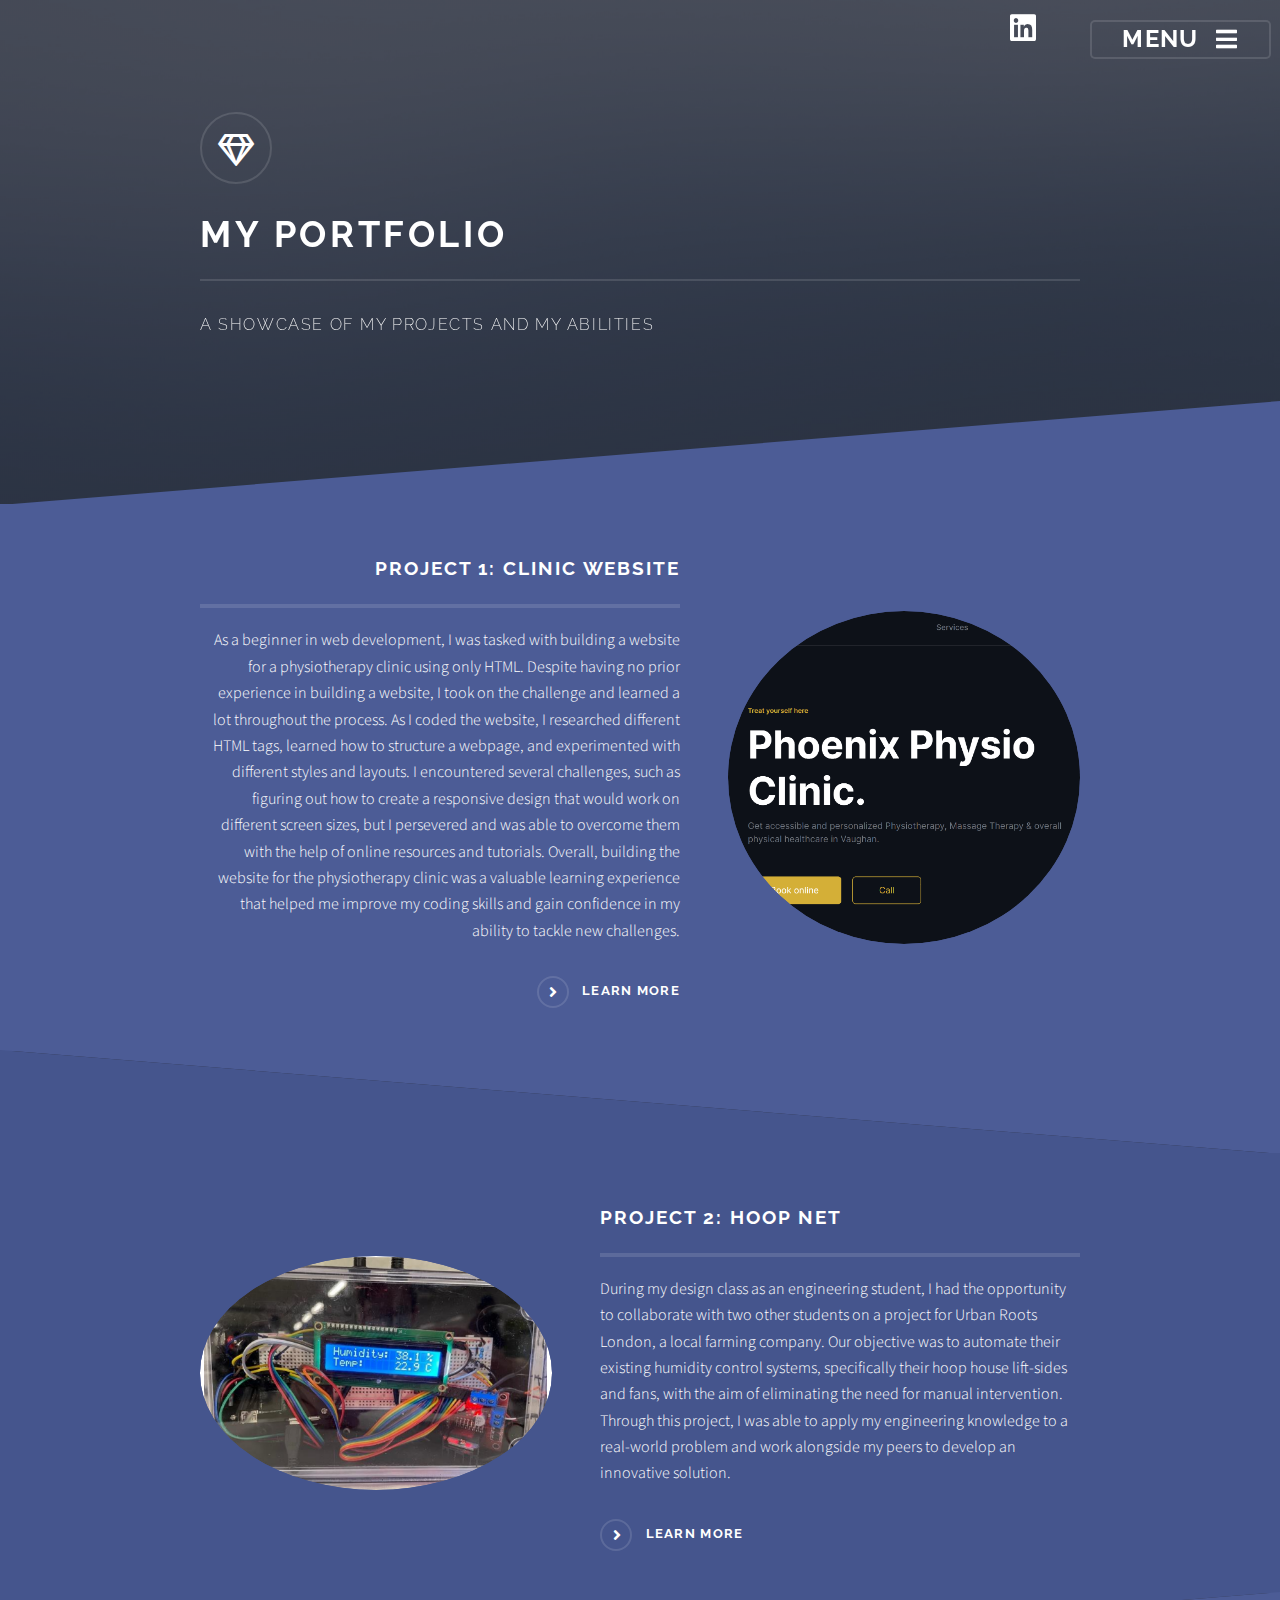
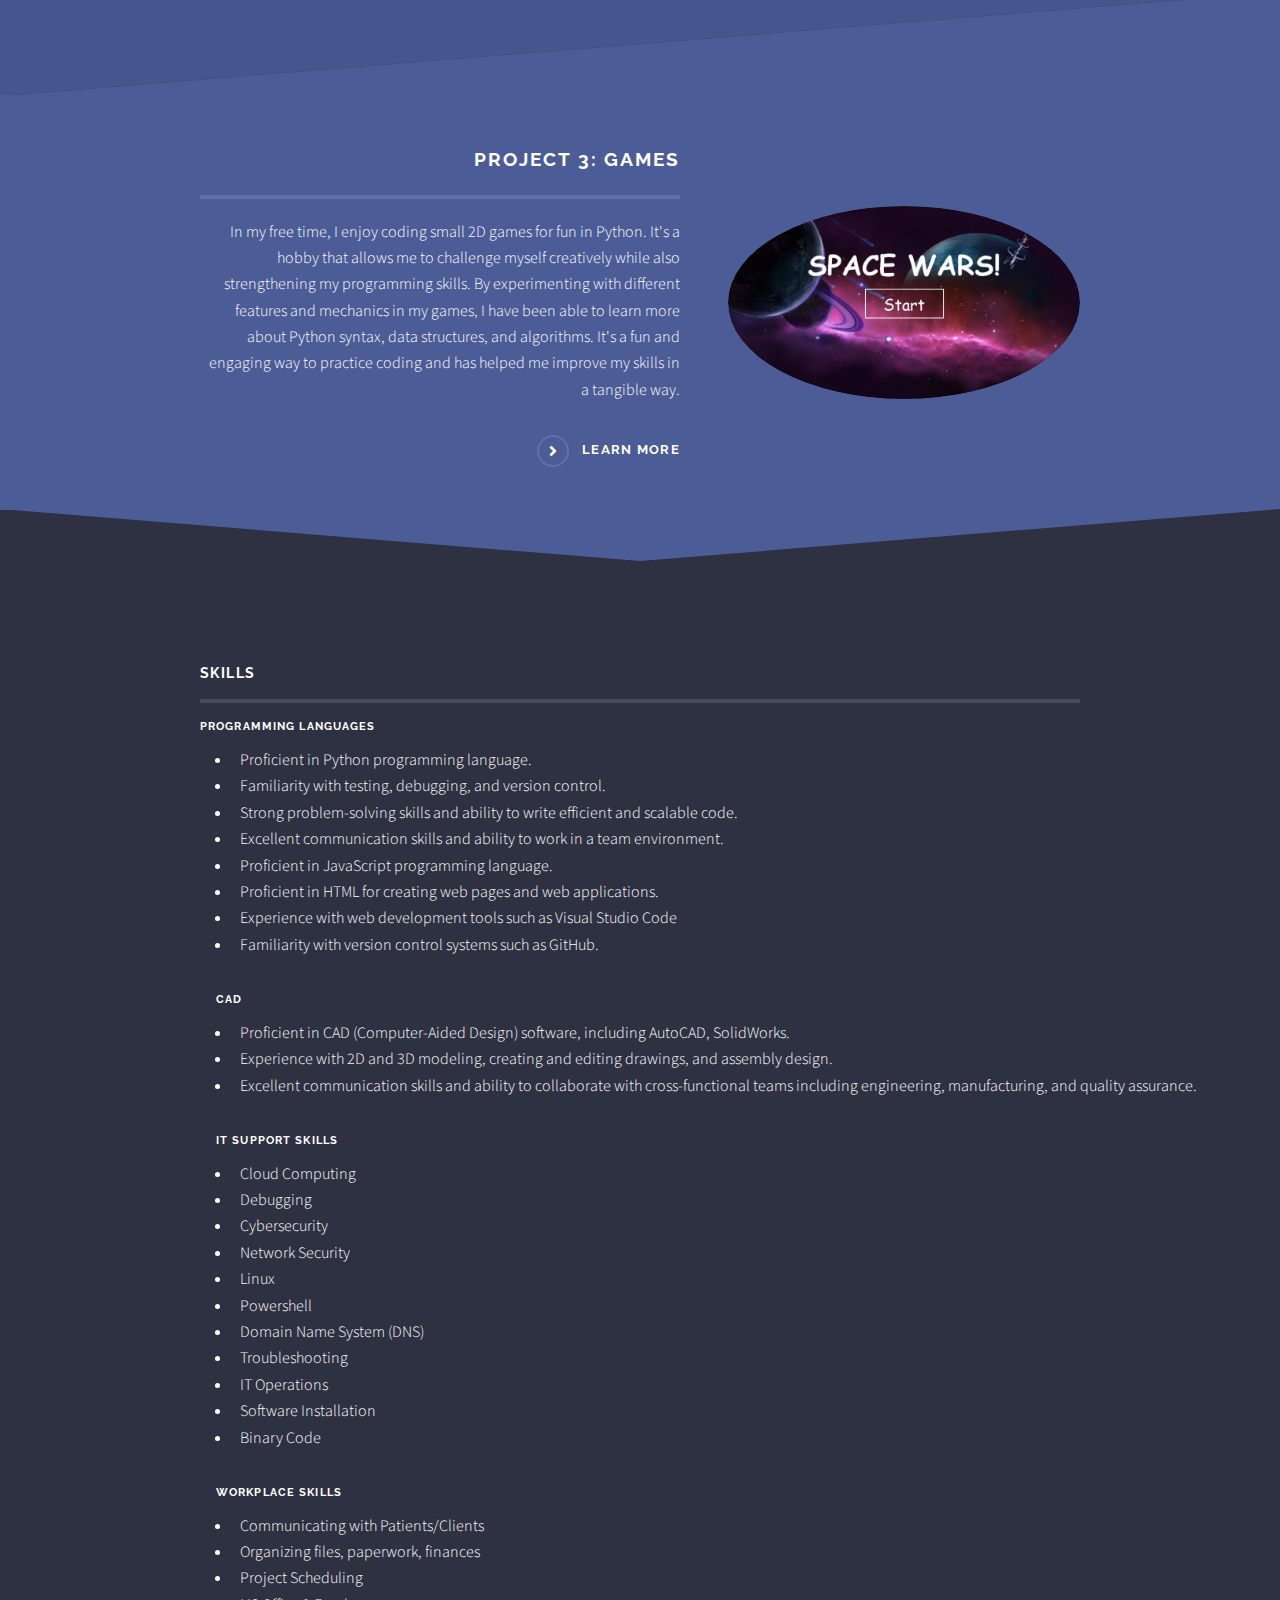
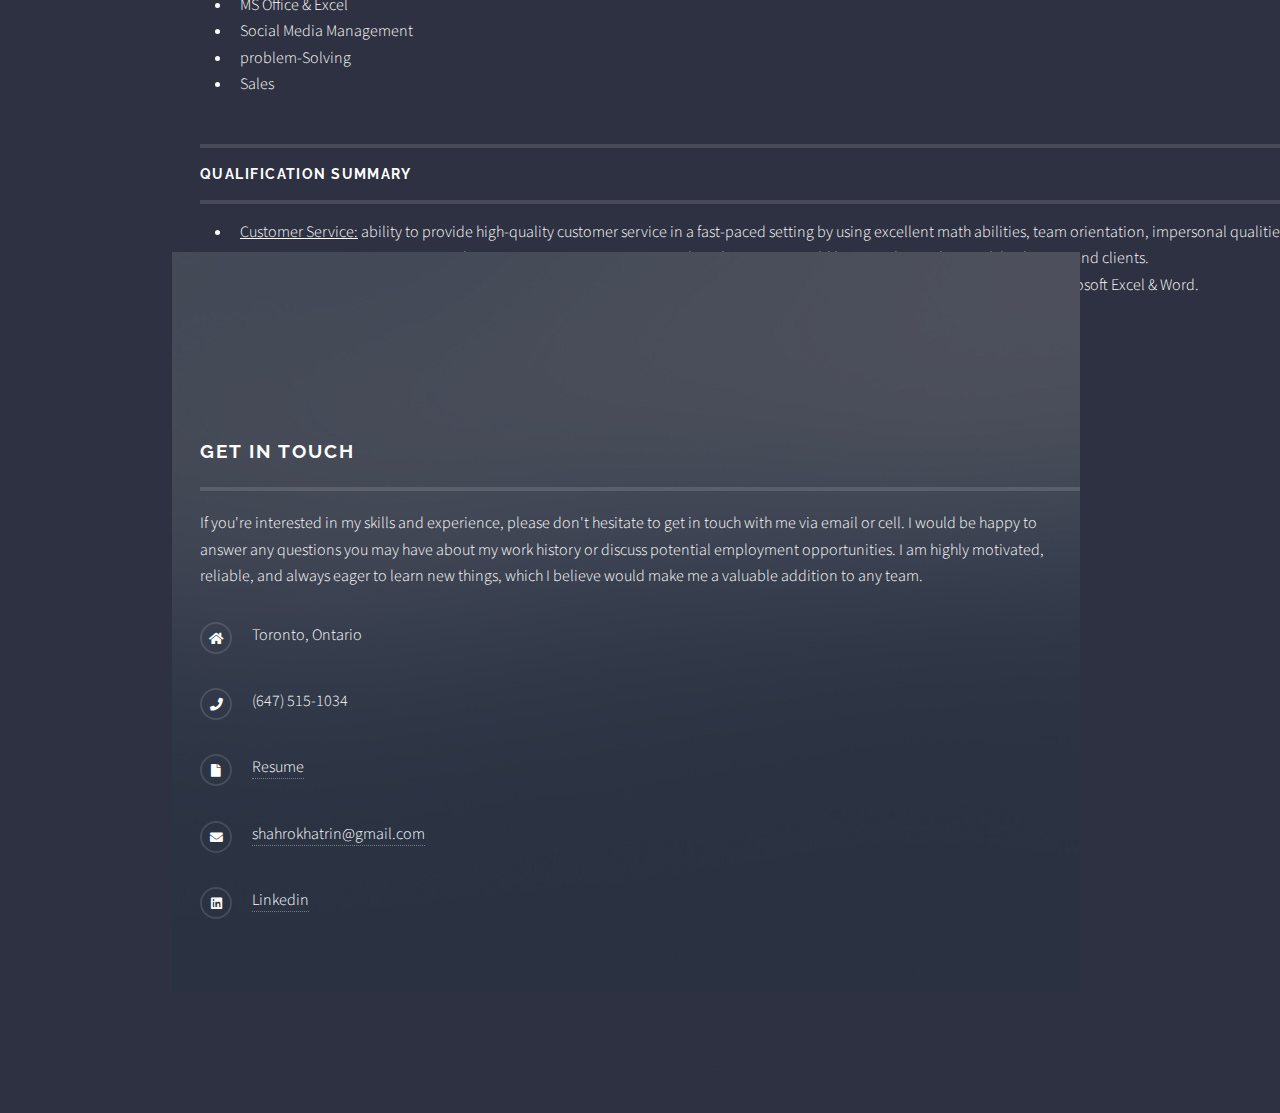
==== commit 4ab4113b: "Update Index.html" ====
--- a/Index.html
+++ b/Index.html
@@ -17,7 +17,7 @@
 
 				<!-- Header -->
 					<header id="header" class="alt">
-						<h1><a href="Index.html">My Portfolio</a></h1>
+						<h1><a href="index.html">My Portfolio</a></h1>
 						<nav>
 							<ul .icon-size {
 								font-size: 24px;
@@ -36,7 +36,7 @@
 						<div class="inner">
 							<h2>Menu</h2>
 							<ul class="links">
-								<li><a href="Index.html">Home</a></li>
+								<li><a href="index.html">Home</a></li>
 								<li><a href="Project1.html">Project 1</a></li>
 								<li><a href="Project2.html">Project 2</a></li>
 								<li><a href="Project3.html">Project 3</a></li>
@@ -123,6 +123,23 @@
 										<li>Experience with 2D and 3D modeling, creating and editing drawings, and assembly design.</li>
 										<li>Excellent communication skills and ability to collaborate with cross-functional teams including engineering, manufacturing, and quality assurance.</li>
 									</ul>
+
+									<h4>IT Support Skills</h4>
+									<ul>
+										<li>Cloud Computing</li>
+										<li>Debugging</li>
+										<li>Cybersecurity</li>
+										<li>Network Security</li>
+										<li>Linux</li>
+										<li>Powershell</li>
+										<li>Domain Name System (DNS)</li>
+										<li>Troubleshooting</li>
+										<li>IT Operations</li>
+										<li>Software Installation</li>
+										<li>Binary Code</li>
+
+									</ul>
+
 									<h4>Workplace Skills</h4>
 									<ul>
 										<li>Communicating with Patients/Clients</li>
@@ -168,7 +185,7 @@
 							Toronto, Ontario
 						</li>
 						<li class="icon solid fa-phone">(647) 515-1034</li>
-						<li class="icon solid fa-file"><a href="images/Atrin Resume 2023 online.pdf" target="_blank">Resume</a></li>
+						<li class='icon solid fa-file'><a href='images/Atrin Resume 2023 Online IT.pdf' target='_blank' download>Resume</a></li>
 						<li class="icon solid fa-envelope"><a href="https://mail.google.com/mail/u/0/#inbox?compose=GTvVlcSMVxZPtJQssRZNTlZVvGmxsFqFCSqRPTSmXZBhCRkfKhxHmBkvnQQLGbWfBXPBqGlDVkrpp" target="_blank">shahrokhatrin@gmail.com</a></li>
 						<li class="icon brands fa-linkedin"><a href="https://www.linkedin.com/in/atrin-shahrokh-8b4238201" target="_blank">Linkedin</a></li>
 
@@ -186,4 +203,4 @@
 			<script src="assets/js/main.js"></script>
 
 	</body>
-</html>+</html>
